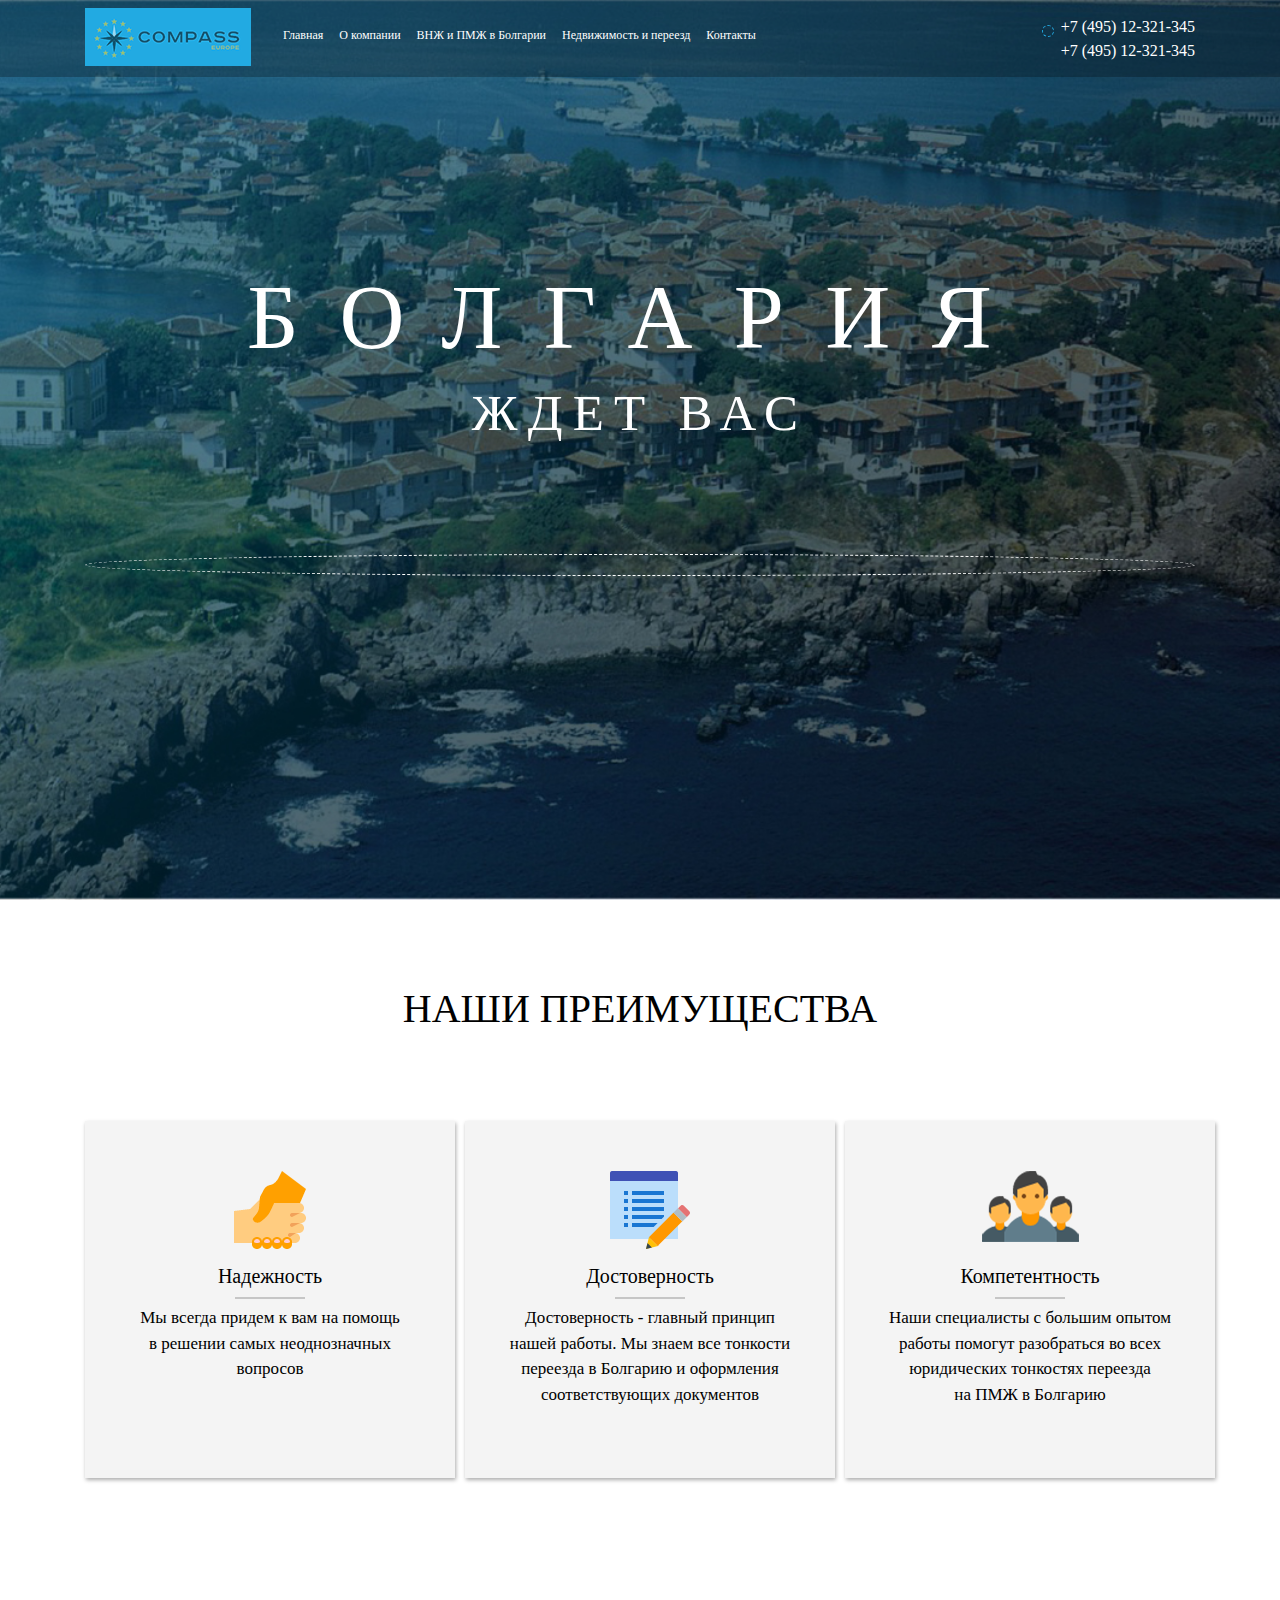
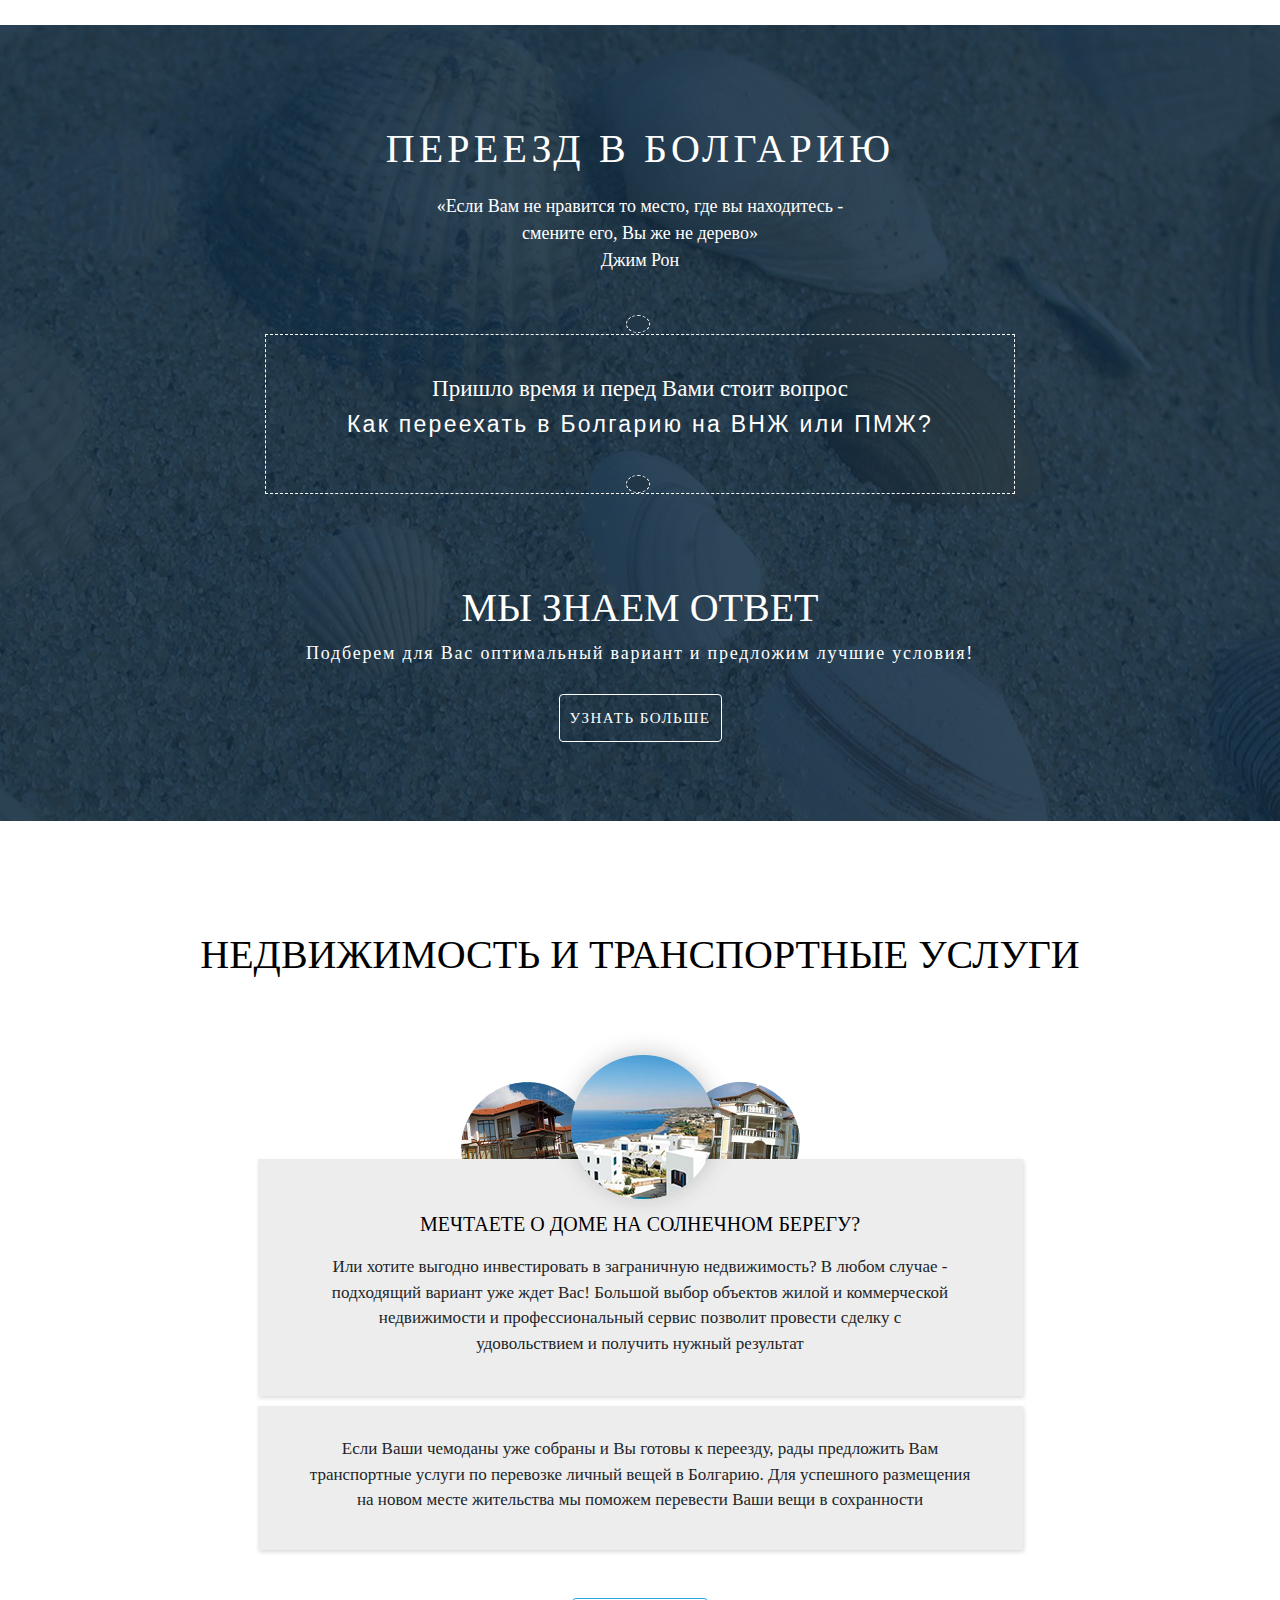
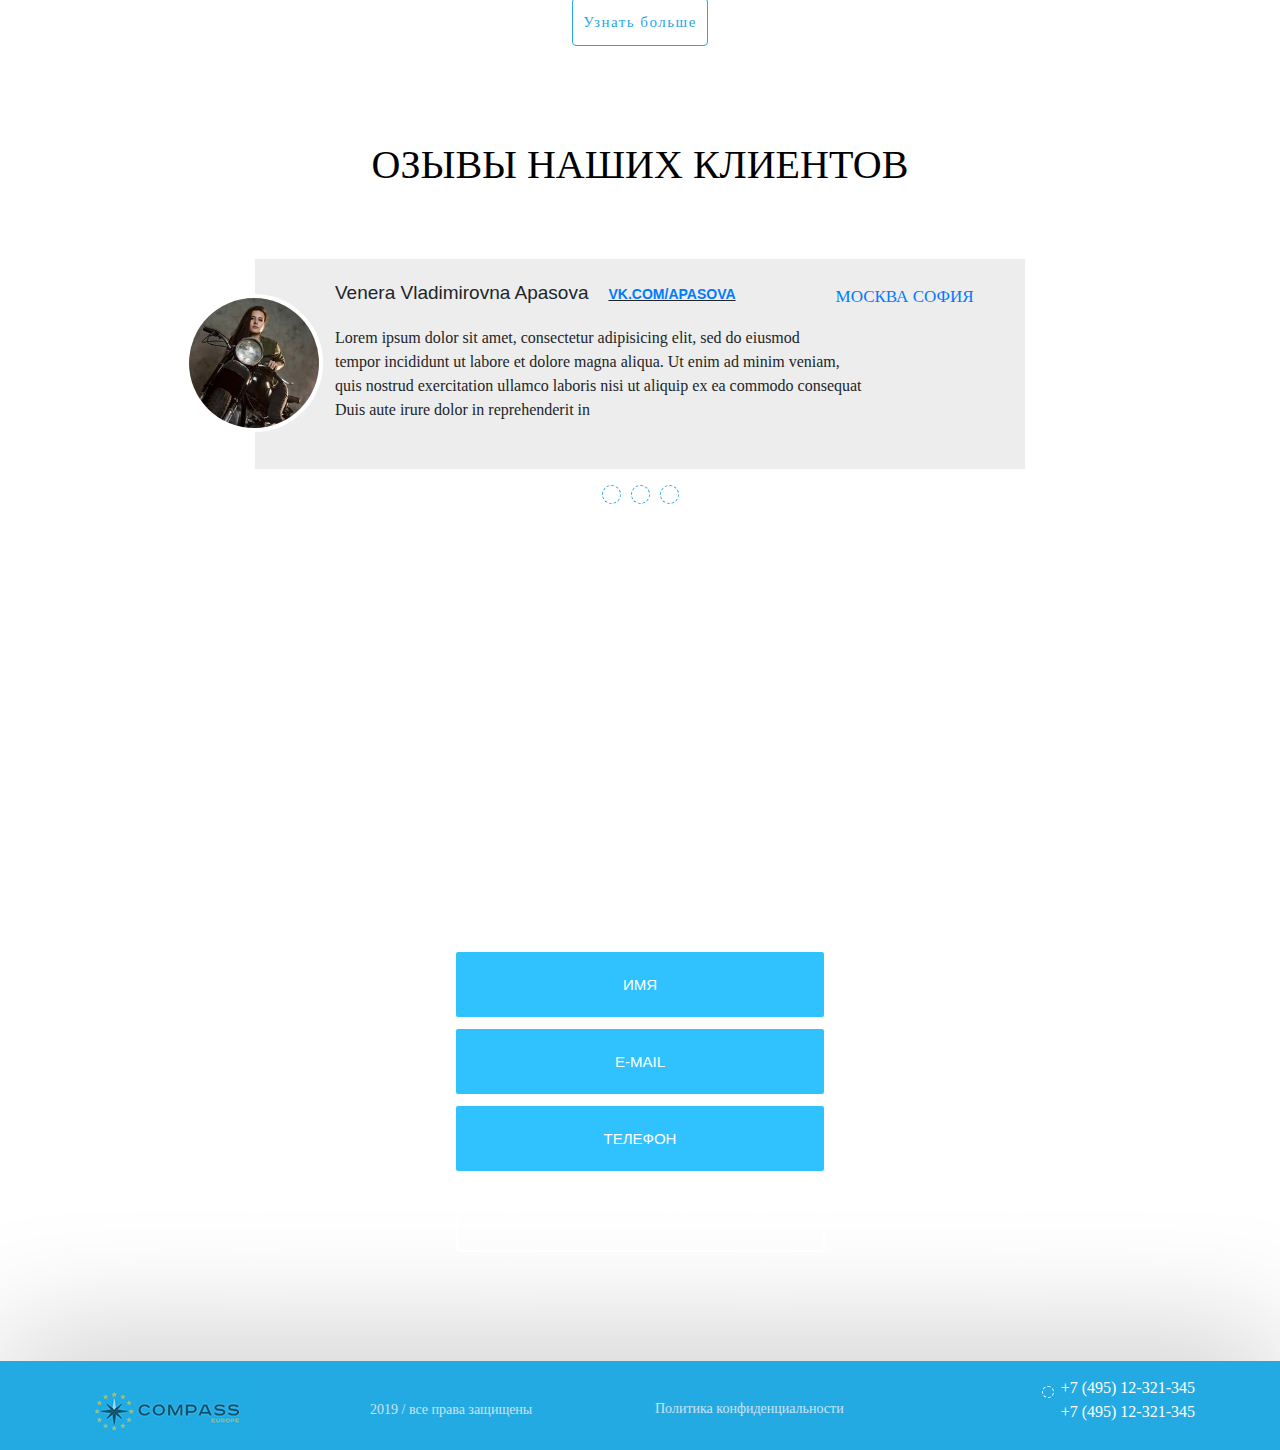
==== bolgary/Index.html @ c0eb623c "Commit bolgary" ====
<!DOCTYPE html>
<html lang="ru">
<head>
	<meta charset="UTF-8">
	<meta name="viewport" content="width=device-width, initial-scale=1">
	<title>Болгария</title>
	<link rel="stylesheet" href="css/style.css">
	<link rel="stylesheet" href="css/media.css">
	<link rel="stylesheet" href="css/fonts.css">
	<link rel="stylesheet" href="https://stackpath.bootstrapcdn.com/bootstrap/4.3.1/css/bootstrap.min.css" integrity="sha384-ggOyR0iXCbMQv3Xipma34MD+dH/1fQ784/j6cY/iJTQUOhcWr7x9JvoRxT2MZw1T" crossorigin="anonymous">
	<link rel="stylesheet" href="https://use.fontawesome.com/releases/v5.7.2/css/all.css" integrity="sha384-fnmOCqbTlWIlj8LyTjo7mOUStjsKC4pOpQbqyi7RrhN7udi9RwhKkMHpvLbHG9Sr" crossorigin="anonymous">
</head>
<body>
	<header>
		<div id="header">
			<div class="container">
				<div class="row">
					<div class="col-lg-2 col-md-3 col-sm-6">
						<div class="logo__control">
							<a href="#" class="logo">
								<img src="img/logo.png" alt="Логотип">
							</a>
						</div>
					</div>
					<div class="col-lg-7 col-md-5 d-sm-none d-lg-block d-md-block">
						<nav class="d-md-none d-lg-block">
							<ul class="menu">
								<li class="menu__item">
									<a href="#">Главная</a>
								</li>
								<li class="menu__item">
									<a href="#">О компании</a>
								</li>
								<li class="menu__item">
									<a href="#"> ВНЖ и ПМЖ в Болгарии</a>
								</li>
								<li class="menu__item">
									<a href="#">Недвижимость и переезд</a>
								</li>
								<li class="menu__item">
									<a href="#">Контакты</a>
								</li>
							</ul>
						</nav>
					</div>
					<div class="col-lg-3 col-md-4 col-sm-6">
						<div class="phone__numbers">
							<div class="numbers">
								+7 (495) 12-321-345<br>
								+7 (495) 12-321-345
							</div>
							<i class="fa fa-phone"></i>
						</div>
					</div>
				</div>
			</div>
		</div>
		<div id="first">
			<div class="container">
				<div class="row">
					<div class="col-lg-12">
						<div class="headline__header">
							<h1 class="headline">
								Болгария<br>
								<span>ждет вас</span>
							</h1>
						</div>
						<div class="angle">
							<i class="fa fa-angle-down"></i>
						</div>
					</div>
				</div>
			</div>
		</div>
	</header>
	<section id="sect2">
		<div class="container">
			<div class="headline__benefits">
				<div class="row">
					<div class="col-lg-12">
						<h1>
							Наши преимущества
						</h1>
					</div>
				</div>
			</div>
			<ul class="blocks__benefits">
				<div class="row">
					<div class="col-lg-4 col-md-6 col-sm-12">
						<li class="block block__reliability">
							<div class="text">
								<div class="h-text">
									Надежность
								</div>
								<p>
									Мы всегда придем к вам на помощь<br> в решении самых неоднозначных<br> вопросов
								</p>
							</div>
						</li>
					</div>
					<div class="col-lg-4 col-md-6 col-sm-12">
						<li class="block block__credibility">
							<div class="text">
								<div class="h-text">
									Достоверность
								</div>
								<p>
									Достоверность - главный принцип<br> нашей работы. Мы знаем все тонкости<br> переезда в Болгарию и оформления<br>соответствующих документов
								</p>
							</div>
						</li>
					</div>
					<div class="col-lg-4 col-md-12 col-sm-12">
						<li class="block block__competence">
							<div class="text">
								<div class="h-text">
									Компетентность
								</div>
								<p>
									Наши специалисты с большим опытом<br> работы помогут разобраться во всех<br>юридических тонкостях переезда<br> на ПМЖ в Болгарию
								</p>
							</div>
						</li>
					</div>
				</div>
			</ul>
		</div>
	</section>
	<section id="sect3">
		<div class="container">
			<div class="row">
				<div class="col-lg-12">
					<div class="headline__moving">
						<h1>
							Переезд в Болгарию
						</h1>
					</div>
					<div class="quote">
						<p>
							«Если Вам не нравится то место, где вы находитесь -<br> смените его, Вы же не дерево»<br>
							<span>Джим Рон</span>
						</p>
					</div>
					<div class="what">
						<i class="fa fa-sort-down fa-sort-down__first d-sm-none d-md-none d-lg-block"></i>
						<h6>
							Пришло время и перед Вами стоит вопрос
						</h6>
						<h5>
							Как переехать в Болгарию на ВНЖ или ПМЖ?
						</h5>
						<i class="fa fa-sort-down fa-sort-down__bottom d-sm-none d-md-none d-lg-block"></i>
					</div>
					<div class="answer">
						<h1>
							Мы знаем ответ
						</h1>
						<p>
							Подберем для Вас оптимальный вариант и предложим лучшие условия!
						</p>
						<div class="button__control">
							<a href="#" class="button">
								Узнать больше
							</a>
						</div>
					</div>
				</div>
			</div>
		</div>
	</section>
	<section id="sect4">
		<div class="container">
			<div class="row">
				<div class="col-lg-12">
					<div class="headline__sect4">
						<h1>
							Недвижимость и транспортные услуги
						</h1>
					</div>
					<div class="blocks__sect4">
						<div class="elements d-lg-block d-md-none d-sm-none">
							<img class="element__front" src="img/front-element.png" alt="">
							<img src="img/left-element.png" alt="" class="left-element">
							<img src="img/right-element.png" alt="" class="right-element">
						</div>
						<div class="block__first">
							<div class="headline__block-one">
								Мечтаете о доме на Солнечном берегу?
							</div>
							<p>
								Или хотите выгодно инвестировать в  заграничную недвижимость? В любом случае -<br> подходящий вариант уже ждет Вас! Большой выбор объектов жилой и коммерческой<br> 
								недвижимости и профессиональный сервис позволит провести сделку с<br> 
								удовольствием и получить нужный результат
							</p>
						</div>
						<div class="block__bottom">
							<p>
								Если Ваши чемоданы уже собраны и Вы готовы к переезду, рады предложить Вам<br> транспортные услуги по перевозке личный вещей в Болгарию. Для успешного размещения<br> на новом месте жительства мы поможем перевести Ваши вещи в сохранности
							</p>
						</div>
					</div>
					<div class="button__control_bottom">
						<a href="#" class="button__bottom">Узнать больше</a>
					</div>
				</div>
			</div>
		</div>
	</section>
	<section id="sect5">
		<div class="container">
			<div class="row">
				<div class="col-lg-12">
					<h1 class="headline__sect5">
						Озывы наших клиентов
					</h1>
					<div class="blocks__rewievs">
						<div class="rewiev">
							<a title="На страницу клиента" target="_blank" href="https://vk.com/apasova">
								<img src="img/avatar.jpg" alt="" class="avatar">
							</a>
							<ul class="first__row clearfix">
								<li class="name">
									Venera Vladimirovna Apasova
								</li>
								<li class="hrew">
									<a title="Venera Vladimirovna Apasova" target="_blank" href="https://vk.com/apasova">
										vk.com/apasova
									</a>
								</li>
								<li class="next__block d-sm-none d-md-none d-lg-block">
									<a title="Следующий отзыв" href="#">
										Москва
										<i class="fa fa-long-arrow-alt-right"></i>
										София
									</a>
								</li>
							</ul>
							<p class="text__rewiev">
								Lorem ipsum dolor sit amet, consectetur adipisicing elit, sed do eiusmod<br> tempor incididunt ut labore et dolore magna aliqua. Ut enim ad minim veniam,<br> quis nostrud exercitation ullamco laboris nisi ut aliquip ex ea commodo consequat<br> Duis aute irure dolor in reprehenderit in
							</p>
						</div>
						<div class="angles">
							<i class="fa fa-angle-left"></i>
							<i class="fa fa-angle-right"></i>
						</div>
						<div class="list__control d-sm-none d-md-none d-lg-block">
							<ul class="lists__rewievs">
								<li class="list__rewievs"></li>
								<li class="list__rewievs"></li>
								<li class="list__rewievs"></li>
							</ul>
						</div>
					</div>
				</div>
			</div>
		</div>
	</section>
	<section id="sect6">
		<div class="container">
			<div class="row">
				<div class="col-lg-12">
					<h1 class="headlie__sect6">
						Есть вопросы<br>
						по переезду в болгарию?
					</h1>
					<h5 class="headline-down__sect6">
						Мы проконсультируем вас<br> <b>бесплатно!</b>
					</h5>
					<div class="form__control">
						<form action="">
							<input class="form" placeholder="ИМЯ" type="text"><br>
							<input class="form" placeholder="E-MAIL" type="email"><br>
							<input class="form" placeholder="ТЕЛЕФОН" type="tel"><br>
							<button class="button" type="sibmit">
								Заказать консультацию
							</button>
						</form>
					</div>
				</div>
			</div>
		</div>
	</section>
	<footer>
		<div class="container">
			<div class="row">
				<div class="col-lg-3 col-md-4 col-sm-4">
					<div class="logo-down__control">
						<a href="#" class="logo-down">
							<img src="img/logo.png" alt="">
						</a>
					</div>
				</div>
				<div class="col-lg-3 col-md-4 col-sm-4">
					<div class="horse">
						2019 / все права защищены
					</div>
				</div>
				<div class="col-lg-3 col-md-4 col-sm-4">
					<div class="conf">
						<a href="#">
							Политика конфиденциальности
						</a>
					</div>
				</div>
				<div class="col-lg-3 d-sm-none d-md-none d-lg-block">
					<div class="phone__numbers">
						<div class="numbers">
							+7 (495) 12-321-345<br>
							+7 (495) 12-321-345
						</div>
							<i class="fa fa-phone fa-phone__down"></i>
						</div>
				</div>
			</div>
		</div>
	</footer>
</body>
</html>
---- bolgary/css/style.css ----
h1 {
	text-transform: uppercase;
	text-align: center;
	font-family: "m900";
	font-size: 42px;
}

ul {
	display: block;
	margin: 0;
	padding: 0;
}

li {
	display: block;
	list-style: none;
	margin: 0;
	padding: 0;
}

a {
	text-decoration: none;
}

header {
	background: url(../img/header-bg.jpg) no-repeat center top / cover;
	height: 100vh;
}


#header {
	height: 77px;
	background: rgba(0,0,0,0.25);
}

.logo__control {
	margin-top: 8px;
}

.logo {
	padding: 32px 0px;
	transition: 0.1s;
}

.logo img {
	background: #23aae2;
}

.logo:hover {
	background-color: #23aae2;
}

.menu__item {
	float: left;
	color: #ffffff;
	font-family: "m900";
	font-size: 12px;
	margin-top: 10px;
}

.menu__item a {
	padding: 10px 8px;
	color: #fff;
	transition: 0.2s;
	border-radius: 3px;
}

.menu__item a:hover {
	color: #fff;
	text-decoration: none;
	background: rgba(255,255,255,0.14);
}

.phone__numbers {
	margin-top: 15px;
}

.numbers {
	float: right;
	color: #ffffff;
	font-family: "m900";
	font-size: 16px;
}

.fa-phone {
	margin-top: 10px;
	margin-right: 7px;
	padding: 5px;
	border: 1px solid #23aae2;
	border-style: dashed;
	border-radius: 50%;
	float: right;
	color: #23aae2;
}

/*-----ПЕРВАЯ СЕКЦИЯ-----*/

.headline__header {
	margin-top: 200px;
}

.headline {
	color: #ffffff;
	font-size: 90px;
	line-height: 82px;
	letter-spacing: 41.4px;
}

.headline span {
	font-size: 51px;
	letter-spacing: 10.2px;
}

.angle {
	text-align: center;
}

.fa-angle-down {
	cursor: pointer;
	margin-top: 100px;
	display: block;
	color: #fff;
	font-size: 32px;
	border: 1px solid #fff;
	border-style: dashed;
	border-radius: 50%;
	padding: 10px 15px;
	transition: 0.2s;
}

.fa-angle-down:hover {
	background: #213646;
}

.headline__benefits {
	color: #000000;
	font-size: 42px;
	margin-top: 85px;
}

#sect2 {
	height: 640px;
}

.blocks__benefits {

}

.block {
	cursor: default;
	margin-top: 80px;
	text-align: center;
	width: 370px;
	height: 357px;
	box-shadow: 1px 2px 4px rgba(0,0,0,0.33);
}

.text {
	padding-top: 40px;
}

.h-text {
	padding-top: 100px;
	color: #000;
	font-family: "m900";
	font-size: 20px;
}

.h-text:after {
	margin: 6px auto;
	content:'';
	display: block;
	clear: both;
	width: 70px;
	height: 2px;
	background: rgba(0,0,0,0.19);
}

.text p {
	color: #000000;
	font-family: "m100";
	font-size: 17px;
}

.block__reliability {
	background: #f4f4f4 url(../img/benefits1.png) no-repeat top 50px center;
}

.block__credibility {
	background: #f4f4f4 url(../img/benefits2.png) no-repeat top 50px center;
}

.block__competence {
	background: #f4f4f4 url(../img/benefits3.png) no-repeat top 50px center;
}

#sect3 {
	background: url(../img/moving-bg.jpg) no-repeat center top / cover;
	height: 796px;
}

.headline__moving {
	margin-top: 100px;
	color: #fff;
	letter-spacing: 4.2px;
}

.quote {
	text-align: center;
	color: #fff;
	font-family: m100i;
	margin-top: 20px;
	font-size: 18px;
}

.quote span {
	font-family: m900;
}

.what {
	margin: 60px auto;
	text-align: center;
	color: #fff;
	border: 1px solid #fff;
	border-style: dashed;
	width: 750px;
	height: 160px;
	position: relative;
}

.what h6 {
	font-size: 23px;
	font-family: "m100";
	margin-top: 40px;
}

.what h5 {
	font-size: 23px;
	letter-spacing: 2.3px;
}

.fa-sort-down {
	background: #213646;
	padding: 6px 11px 10px;
	border: 1px solid #fff;
	border-style: dashed;
	border-radius: 50%;
}

.fa-sort-down__first {
	position: absolute;
	color: #fff;
	top: -20px;
	left: 360px;
}

.fa-sort-down__bottom{
	position: absolute;
	color: #fff;
	top: 140px;
	left: 360px;
}

.answer {
	padding-top: 30px;
	color: #fff;
	font-size: 37px;
}

.answer p {
	text-align: center;
	font-size: 18px;
	font-family: "m100";
	letter-spacing: 1.8px;
}

.button__control {
	text-align: center;
}

.button__control .button {
	padding: 15px 10px;
	border: 1px solid #fff;
	border-radius: 4px;
	color: #ffffff;
	font-family: "M900";
	font-size: 15px;
	letter-spacing: 1.5px;
	text-transform: uppercase;
	transition: 0.3s;
}

.button__control .button:hover {
	background: rgba(255,255,255,0.1);
	text-decoration: none;
}

#sect4 {
	background: url(../img/bg-sect4.png) no-repeat center top / cover fixed;
	height: 850px;
}

.headline__sect4 {
	margin-top: 110px;
	margin-bottom: 180px;
	color: #000;
	
}

.elements {
	text-align: center;
}

.element__front {
	position: absolute;
	top: 210px;
	left: 480px;
	z-index: 100;
	cursor: pointer;
	transition: 0.3s;
}

.element__front:hover {
	top: 200px;
}

.left-element {
	position: absolute;
	top: 260px;
	left: 390px;
	cursor: pointer;
	transition: 0.3s;
}

.left-element:hover {
	top: 240px;
}

.right-element {
	position: absolute;
	top: 260px;
	right: 410px;
	cursor: pointer;
	transition: 0.3s;
}

.right-element:hover {
	top: 240px;
}

.block__first {
	position: relative;
	margin: 0 auto;
	margin-bottom: 10px;
	width: 765px;
	height: 237px;
	box-shadow: 1px 2px 4px rgba(149, 147, 147, 0.33);
	background-color: #ededed;
	text-align: center;
	z-index: 10;
}

.headline__block-one {
	padding-top: 50px;
	text-transform: uppercase;
	color: #000000;
	font-family: "m900";
	font-size: 20px;
}

.block__first p {
	padding-top: 15px;
	font-family: "m100";
	font-size: 17px;
}

.block__bottom {
	margin: 0 auto;
	width: 765px;
	height: 144px;
	box-shadow: 1px 2px 4px rgba(149, 147, 147, 0.33);
	background-color: #ededed;
}

.block__bottom p {
	padding-top: 30px;
	font-family: "m100";
	font-size: 17px;
	text-align: center;
}

.button__control_bottom {
	margin-top: 60px;
	text-align: center;
}

.button__bottom {
	padding: 15px 10px;
	border: 1px solid #23aae2;
	border-radius: 4px;
	color: #23aae2;
	font-family: "m900";
	font-size: 15px;
	letter-spacing: 1.5px;
	transition: 0.3s;
}

.button__bottom:hover {
	color: #fff;
	background: #23aae2;
	text-decoration: none;
}

#sect5 {
	height: 560px;
}

.headline__sect5 {
	margin-top: 70px;
	color: #000;
}

.blocks__rewievs {
	margin-top: 70px;
}

.rewiev {
	margin: 0 auto;
	width: 770px;
	height: 210px;
	background-color: #ededed;
	position: relative;
}

.avatar {
	margin-top: 35px;
	width: 138px;
	height: 138px;
	border-radius: 50%;
	position: absolute;
	left: -70px;
	transition: 0.4s;
	border: 4px solid #fff;
}

.first__row {
	padding-top: 20px;
	padding-left: 80px;
}

.name {
	float: left;
	font-size: 19px;
	font-weight: 400;

}

.hrew {
	float: left;
	text-transform: uppercase;
	text-decoration: underline;
	font-size: 14px;
	font-weight: 700;
	padding-top: 5px;
	padding-left: 20px;
}

.next__block {
	margin-top: 5px;
	padding-left: 100px;
	float: left;
	color: #23aae2;
	font-family: "m300";
	font-size: 17px;
}

.next__block a, .next__block a:hover {
	text-transform: uppercase;
	text-decoration: none;
}

.text__rewiev {
	padding-left: 80px;
	font-family: m100i;
}

.angles {
	font-size: 30px;
	color: #23aae2;
}

.fa-angle-left {
	position: absolute;
	top: 280px;
	left: 0px;
	cursor: pointer;
}

.fa-angle-right {
	position: absolute;
	top: 280px;
	right: 65px;
	cursor: pointer;
}

.list__control {
	margin-left: auto;
    margin-right: auto;
    width: 6em;
}

.lists__rewievs {
	
}

.list__rewievs {
	float: left;
	margin-left: 10px;
	width: 19px;
	height: 19px;
	border: 1px dashed #23aae2;
	border-radius: 50%;
	cursor: pointer;
	transition: 0.2s;
}

.list__rewievs:hover {
	background: #23aae2;
}

#sect6 {
	background: url(../img/bg-sect6.jpg) no-repeat center top / cover fixed;
	height: 730px;
}

.headlie__sect6 {
	color: #fff;
	margin-top: 85px;
}

.headline-down__sect6 {
	text-transform: uppercase;
	text-align: center;
	color: #fff;
	font-family: "m100";
	font-size: 21px;
	letter-spacing: 2.1px;
	line-height: 1.7em;
	margin-bottom: 60px;
}

.headline-down__sect6 b {
	border: 1px dashed #fff;
	padding: 5px;
}

.form__control {
	text-align: center;
}

.form {
	margin-bottom: 10px;
	width: 370px;
	height: 67px;
	font-size: 18px;
	border-radius: 3px;
	border: 1px solid #ffffff;
	background-color: #30c2ff;
	color: #fff;
	text-align: center;
	outline: none;
	transition: 0.2s;
}

.form:hover {
	width: 380px;
	height: 67px;
}

.form:focus {
	width: 380px;
	height: 67px;
	box-shadow: 0px 0px 20px rgba(0,0,0,0.3);
}

::placeholder {
	color: #fff;
	font-size: 15px;
}

.button {
	width: 369px;
	height: 70px;
	border-radius: 4px;
	border: 2px solid #ffffff;
	background: none;
	color: #fff;
	transition: 0.2s;
}

.button:hover {
	width: 380px;
	background: rgba(255,255,255,0.3);
}

footer {
	width: 100%;
	height: 89px;
	box-shadow: 3px -13px 131px rgba(0, 0, 0, 0.26);
	background-color: #23aae2;
}

.logo-down__control {
	padding-top: 20px;
}

.horse {
	padding-top: 38px;
	opacity: 0.76;
	color: #faf7f7;
	font-family: "m100";
	font-size: 14px;
}

.conf {
	padding-top: 35px;
}

.conf a {
	opacity: 0.76;
	color: #faf7f7;
	font-family: "m100";
	font-size: 14px;
}

.conf a:hover {
	color: #faf7f7;
	text-decoration: none;
	opacity: none;
}

.fa-phone__down {
	color: #fff;
	border: 1px dashed #fff;
}
---- bolgary/css/media.css ----
@media screen and (max-width: 1200px) {
	.menu {
		margin-left: 10px;
	}

	.menu__item {
		font-size: 11px;
	}

	.block {
		width: 310px;
		height: 320px;
	}
	.element__front {
		left: 390px;
	}

	.left-element {
		left: 300px;
	}

	.right-element {
		right: 310px;
	}

	.phone__numbers {
		margin-top: 20px;
	}
}

@media screen and (max-width: 992px) {
	#sect2 {
		height: 900px;
	}

	.block__competence {
		margin: 50px auto;
	}

	.headline__header {
		margin-top: 100px;
	}

	.headline {
		font-size: 90px;
		letter-spacing: 7px;
	}

	.what {
		width: 100%;
	}

	.block__first {
		width: 100%;
	}

	.block__bottom {
		width: 100%;
	}

	.element__front {
		left: 50px;
	}

	.left-element {
		left: 0px;
	}

	.right-element {
		right: 0px;
	}

	.button__control .button {
		font-size: 20px;
		padding: 20px 60px;
	}

	.headline__sect4 {
		margin-bottom: 50px;
	}

	.button__bottom {
		padding: 20px 60px;
	}

	.headline__sect5 {
		margin-top: 40px;
	}

	.blocks__rewievs {
		margin-top: 100px;
	}

	.rewiev {
		width: 600px;
		height: 300px;
	}

	.avatar {
		position: absolute;
		top: -100px;
		left: 230px;
		border: 5px solid #fff;
	}

	.text__rewiev {
		margin-top: 30px;
	}

	.name {
		margin-top: 60px;
	}

	.hrew {
		margin-top: 60px;
		margin-left: 80px;
	}

	.fa-angle-left {
		top: 350px;
	}

	.fa-angle-right {
		top: 350px;
		right: 10px;
	}
}

@media screen and (max-width: 768px) {
	#sect2 {
		height: 1550px;
	}

	.block {
		width: 100%;
	}

		.block__reliability {
		background: #f4f4f4 url(../img/benefits1.png) no-repeat top 20px center;
	}

		.block__credibility {
		background: #f4f4f4 url(../img/benefits2.png) no-repeat top 20px center;
	}

		.block__competence {
		background: #f4f4f4 url(../img/benefits3.png) no-repeat top 20px center;
	}

	.block {
		height: 400px;
	}

	.h-text {
		font-size: 35px;
		padding-top: 50px;
	}

	.text p {
		font-size: 27px;
	}

	.quote {
		font-size: 40px;
	}

	.what {
		height: 200px;
	}

	.what h6, .what h5 {
		margin: 20px auto;
		font-size: 30px;
		width: 90%;
	}

	#sect3 {
		height: 1200px;
	}

	.answer p {
		font-size: 30px;
	}

	#sect4 {
		height: 1500px;
	}

	.block__first {
		height: 600px;
	}

	.headline__block-one {
		font-size: 30px;
	}

	.block__first p {
		margin-top: 20px;
		font-size: 25px;
	}

	.block__bottom {
		height: 400px;
	}

	.block__bottom p {
		margin: 20px auto;
		width: 90%;
		font-size: 25px;
	}

	.button__bottom {
		font-size: 25px;
	}

	#sect5 {
		height: 1000px;
	}

	.rewiev {
		width: 450px;
		height: 680px;
	}

	.avatar {
		width: 200px;
		height: 200px;
		left: 140px;
	}

	.first__row {
		padding-left: 50px;
	}

	.name {
		padding-top: 70px;
		font-size: 27px;
	}

	.hrew {
		font-size: 20px;
		padding-left: 20px;
		margin-top: 10px;
	}

	.text__rewiev {
		width: 95%;
		font-size: 24px;
		padding-left: 50px;
	}

	.fa-angle-left, .fa-angle-right {
		top: 600px;
	}

	.fa-angle-left {
		left: 20px;
	}

	.fa-angle-right {
		right: 20px;
	}
}
---- bolgary/css/fonts.css ----
@font-face {
font-family: 'm300';
    
    src:    url('https://nomail.com.ua/files/eot/bcd826b1e90968390490c28037857940.eot?#iefix') format('embedded-opentype'),
            url('https://nomail.com.ua/files/woff/bcd826b1e90968390490c28037857940.woff') format('woff'),
            url('https://nomail.com.ua/files/woff2/bcd826b1e90968390490c28037857940.woff2') format('woff2');
}

@font-face { font-family: 'MuseoSansCyrl-300';  src: local('MuseoSansCyrl-300'), url('https://nomail.com.ua/files/woff/bcd826b1e90968390490c28037857940.woff') format('woff'); }

@font-face {
font-family: 'm100';
    
    src:    url('https://nomail.com.ua/files/eot/1913b09835e902f7123ad3ac38b4cd93.eot?#iefix') format('embedded-opentype'),
            url('https://nomail.com.ua/files/woff/1913b09835e902f7123ad3ac38b4cd93.woff') format('woff'),
            url('https://nomail.com.ua/files/woff2/1913b09835e902f7123ad3ac38b4cd93.woff2') format('woff2');
}

@font-face { font-family: 'MuseoSansCyrl-100';  src: local('MuseoSansCyrl-100'), url('https://nomail.com.ua/files/woff/1913b09835e902f7123ad3ac38b4cd93.woff') format('woff'); }

@font-face {
font-family: 'm900';
    
    src:    url('https://nomail.com.ua/files/eot/73e5c73d4e80e6c080cd1bc5894cf3e8.eot?#iefix') format('embedded-opentype'),
            url('https://nomail.com.ua/files/woff/73e5c73d4e80e6c080cd1bc5894cf3e8.woff') format('woff'),
            url('https://nomail.com.ua/files/woff2/73e5c73d4e80e6c080cd1bc5894cf3e8.woff2') format('woff2');
}

@font-face { font-family: 'MuseoSansCyrl-900';  src: local('MuseoSansCyrl-900'), url('https://nomail.com.ua/files/woff/73e5c73d4e80e6c080cd1bc5894cf3e8.woff') format('woff'); }

@font-face {
font-family: 'm100i';
    
    src:    url('https://nomail.com.ua/files/eot/e18c9957f7875aef8a74fe577ee3ac38.eot?#iefix') format('embedded-opentype'),
            url('https://nomail.com.ua/files/woff/e18c9957f7875aef8a74fe577ee3ac38.woff') format('woff'),
            url('https://nomail.com.ua/files/woff2/e18c9957f7875aef8a74fe577ee3ac38.woff2') format('woff2');
}

@font-face { font-family: 'MuseoSansCyrl-100Italic';  src: local('MuseoSansCyrl-100Italic'), url('https://nomail.com.ua/files/woff/e18c9957f7875aef8a74fe577ee3ac38.woff') format('woff'); }
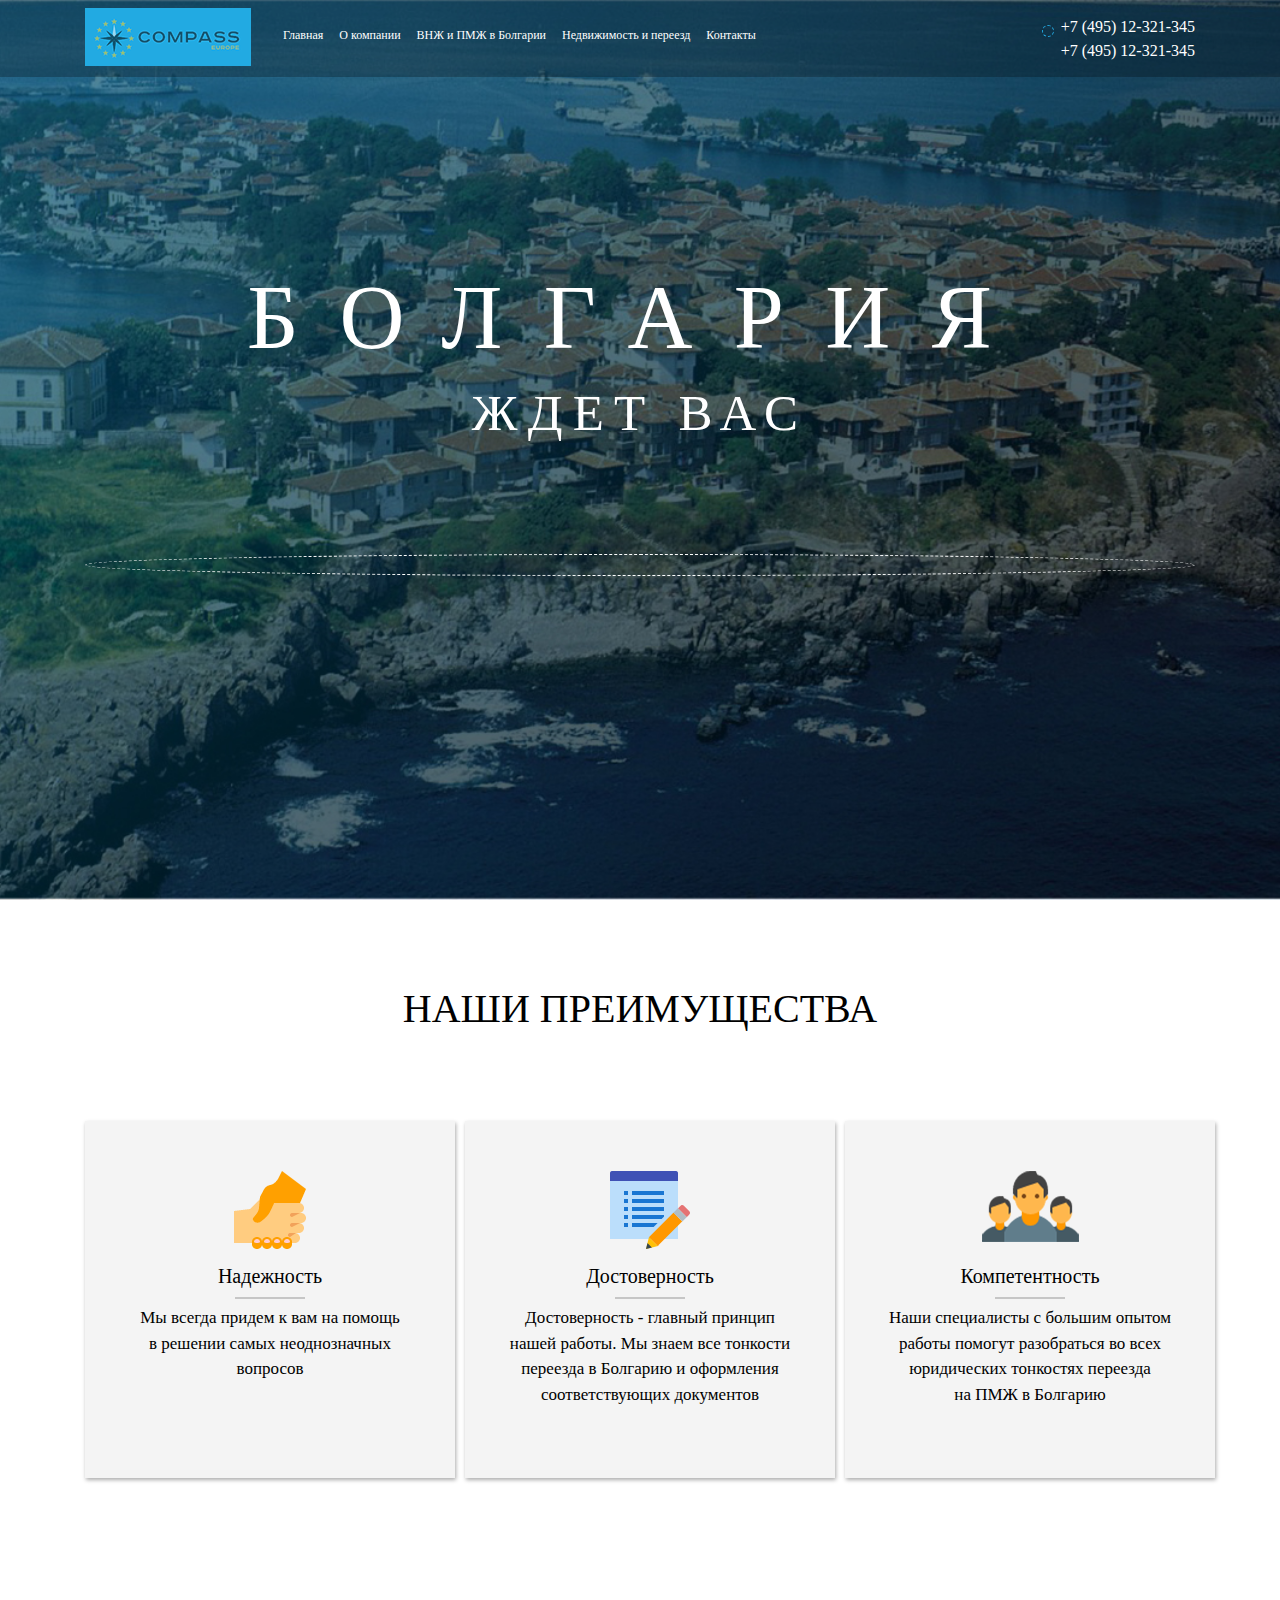
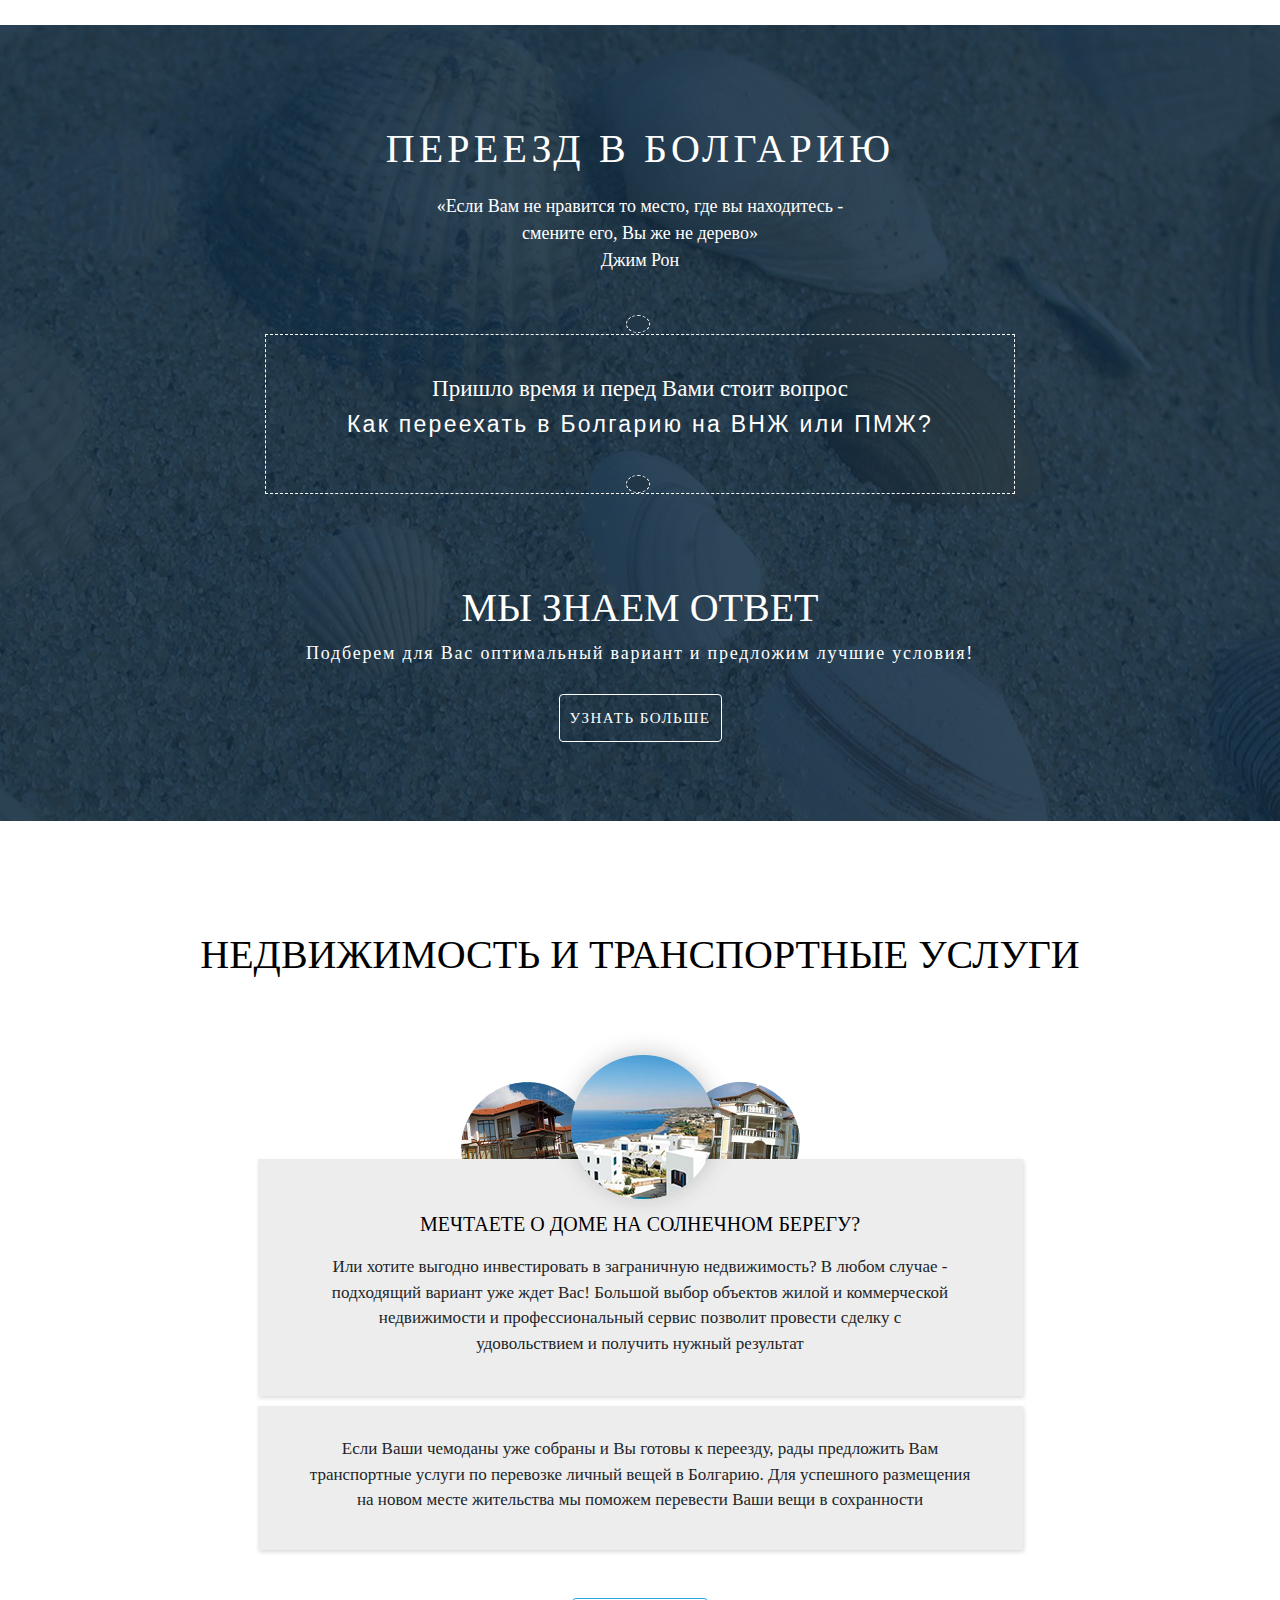
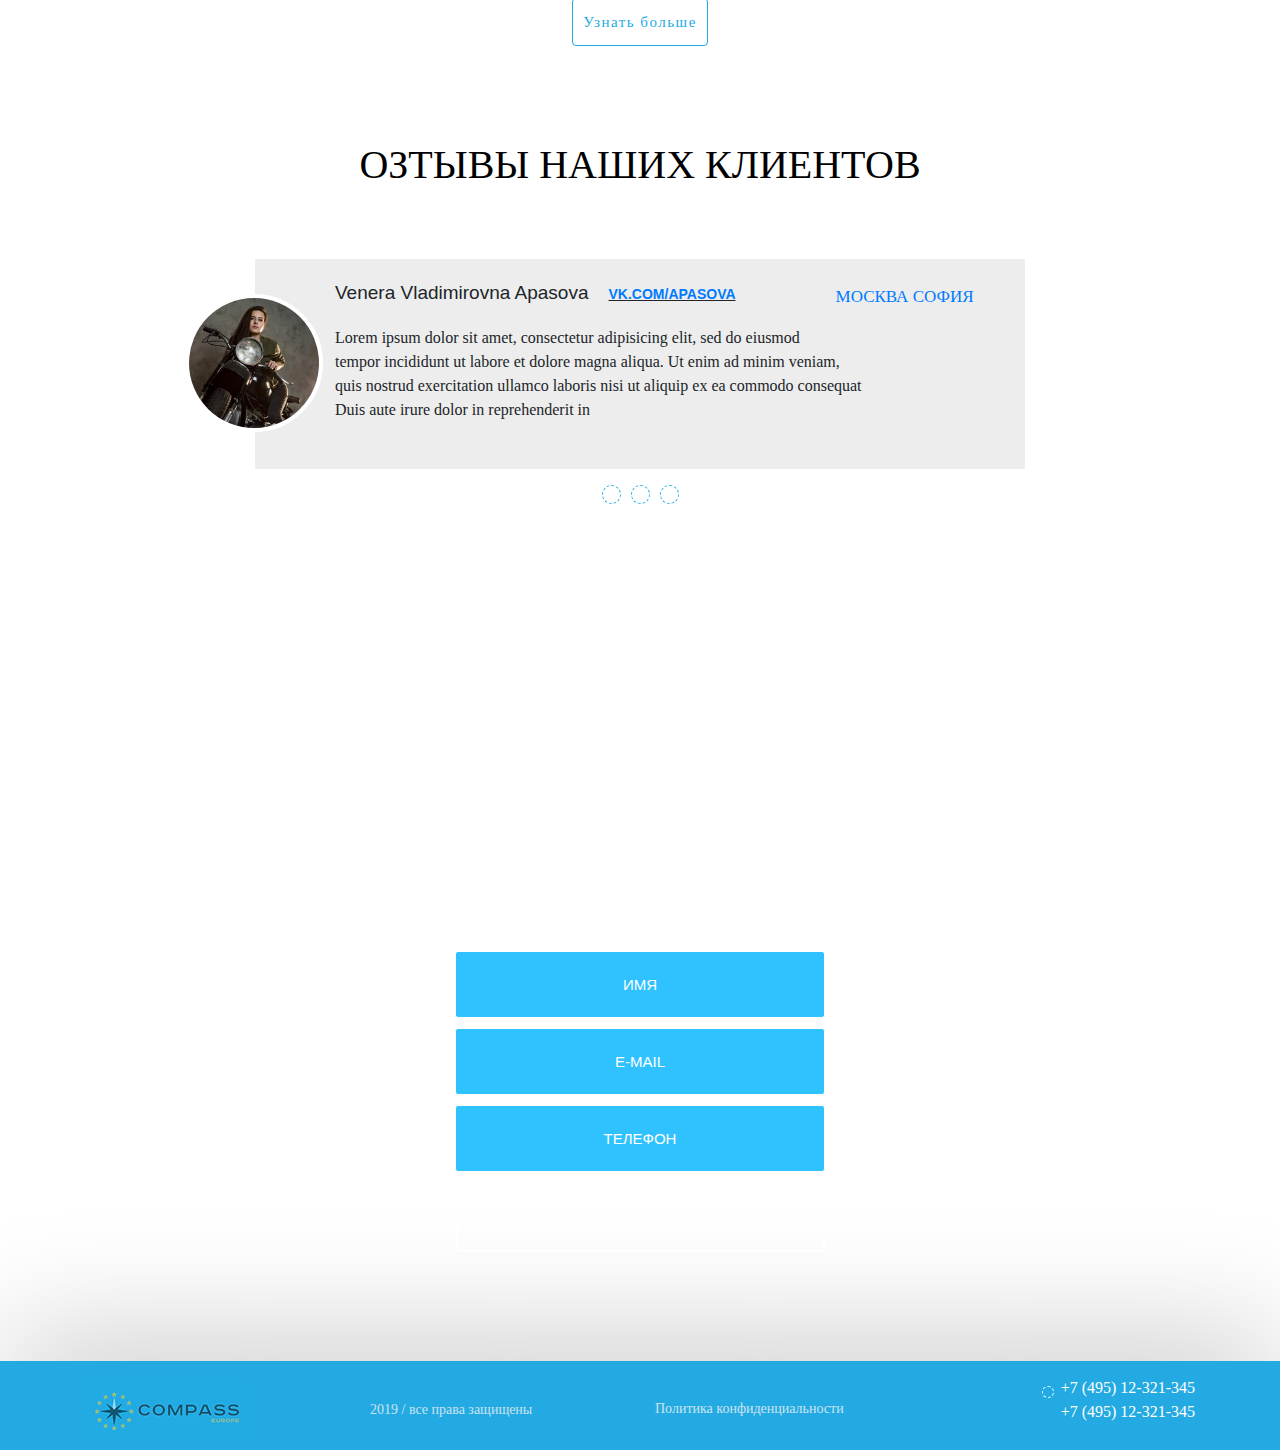
==== commit a19a0da9: "Update Index.html" ====
--- a/bolgary/Index.html
+++ b/bolgary/Index.html
@@ -2,7 +2,6 @@
 <html lang="ru">
 <head>
 	<meta charset="UTF-8">
-	<meta name="viewport" content="width=device-width, initial-scale=1">
 	<title>Болгария</title>
 	<link rel="stylesheet" href="css/style.css">
 	<link rel="stylesheet" href="css/media.css">
@@ -211,7 +210,7 @@
 			<div class="row">
 				<div class="col-lg-12">
 					<h1 class="headline__sect5">
-						Озывы наших клиентов
+						Озтывы наших клиентов
 					</h1>
 					<div class="blocks__rewievs">
 						<div class="rewiev">
@@ -315,4 +314,4 @@
 		</div>
 	</footer>
 </body>
-</html>+</html>
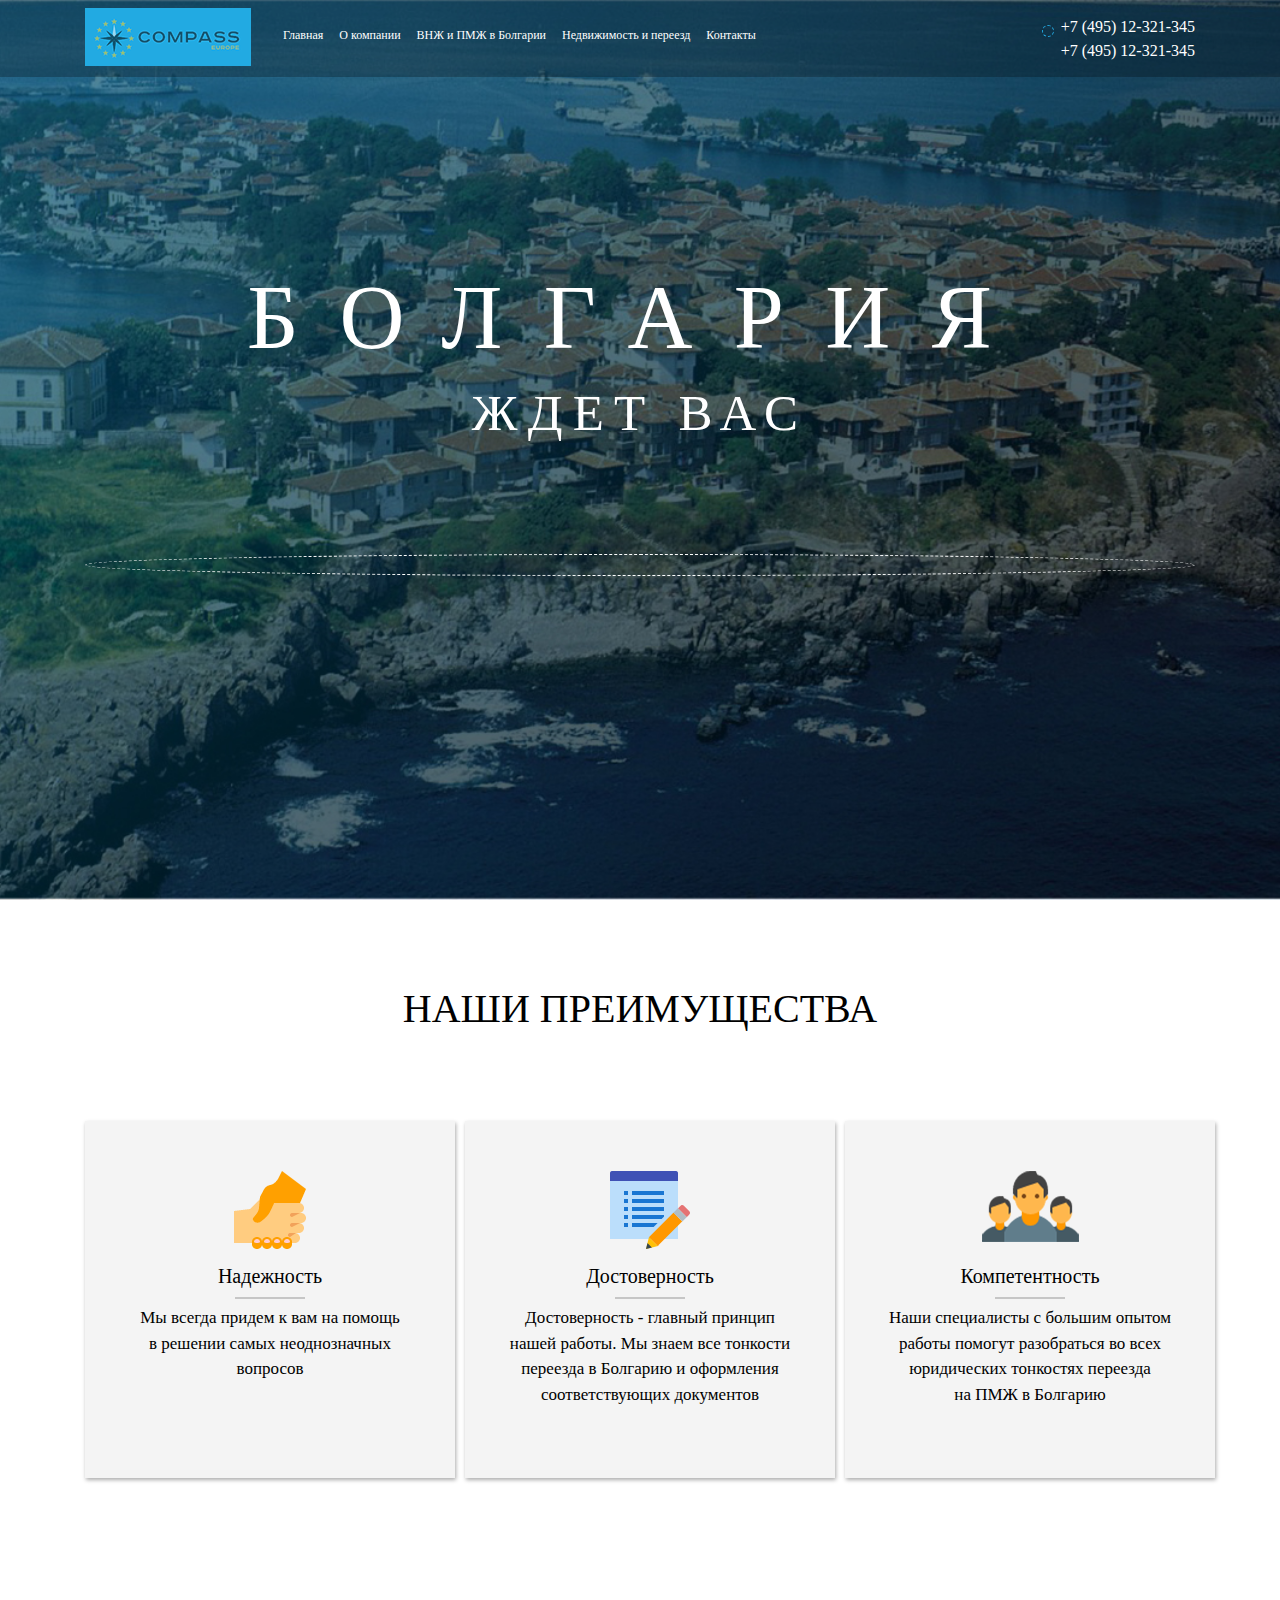
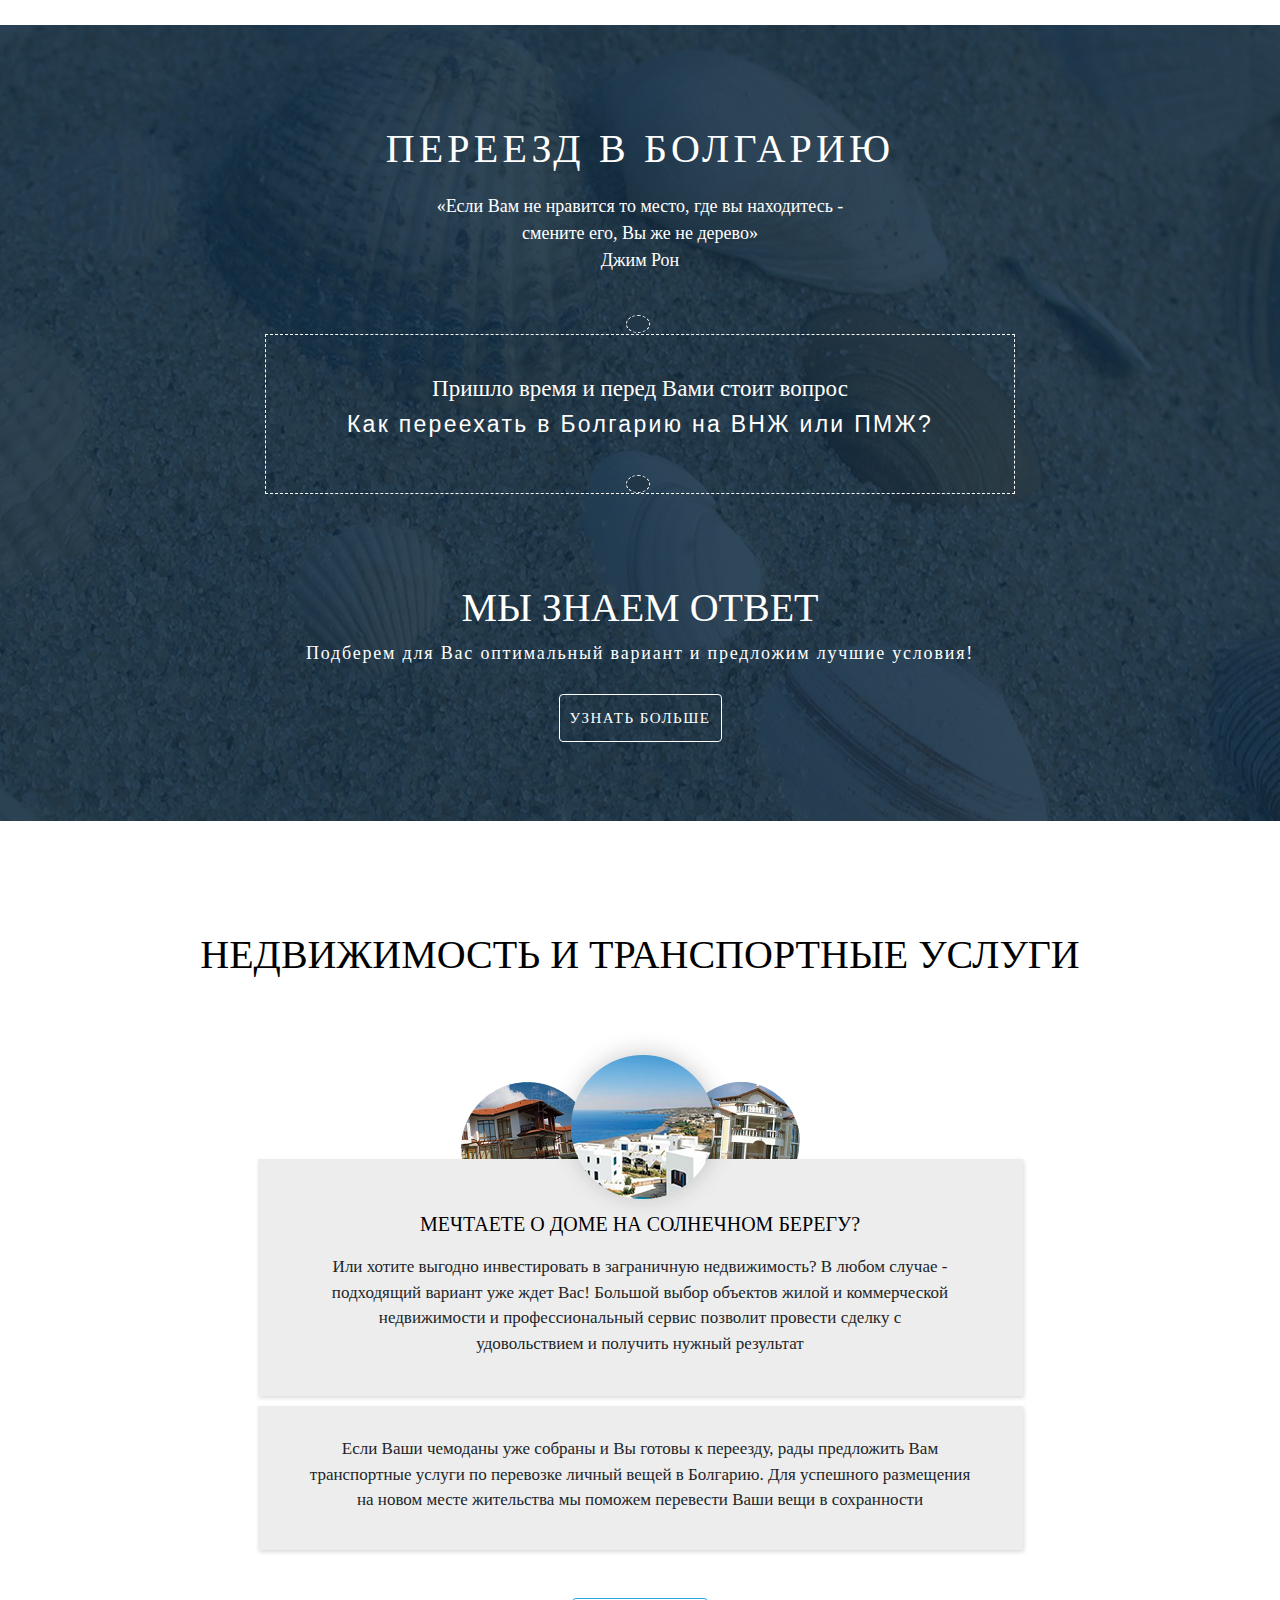
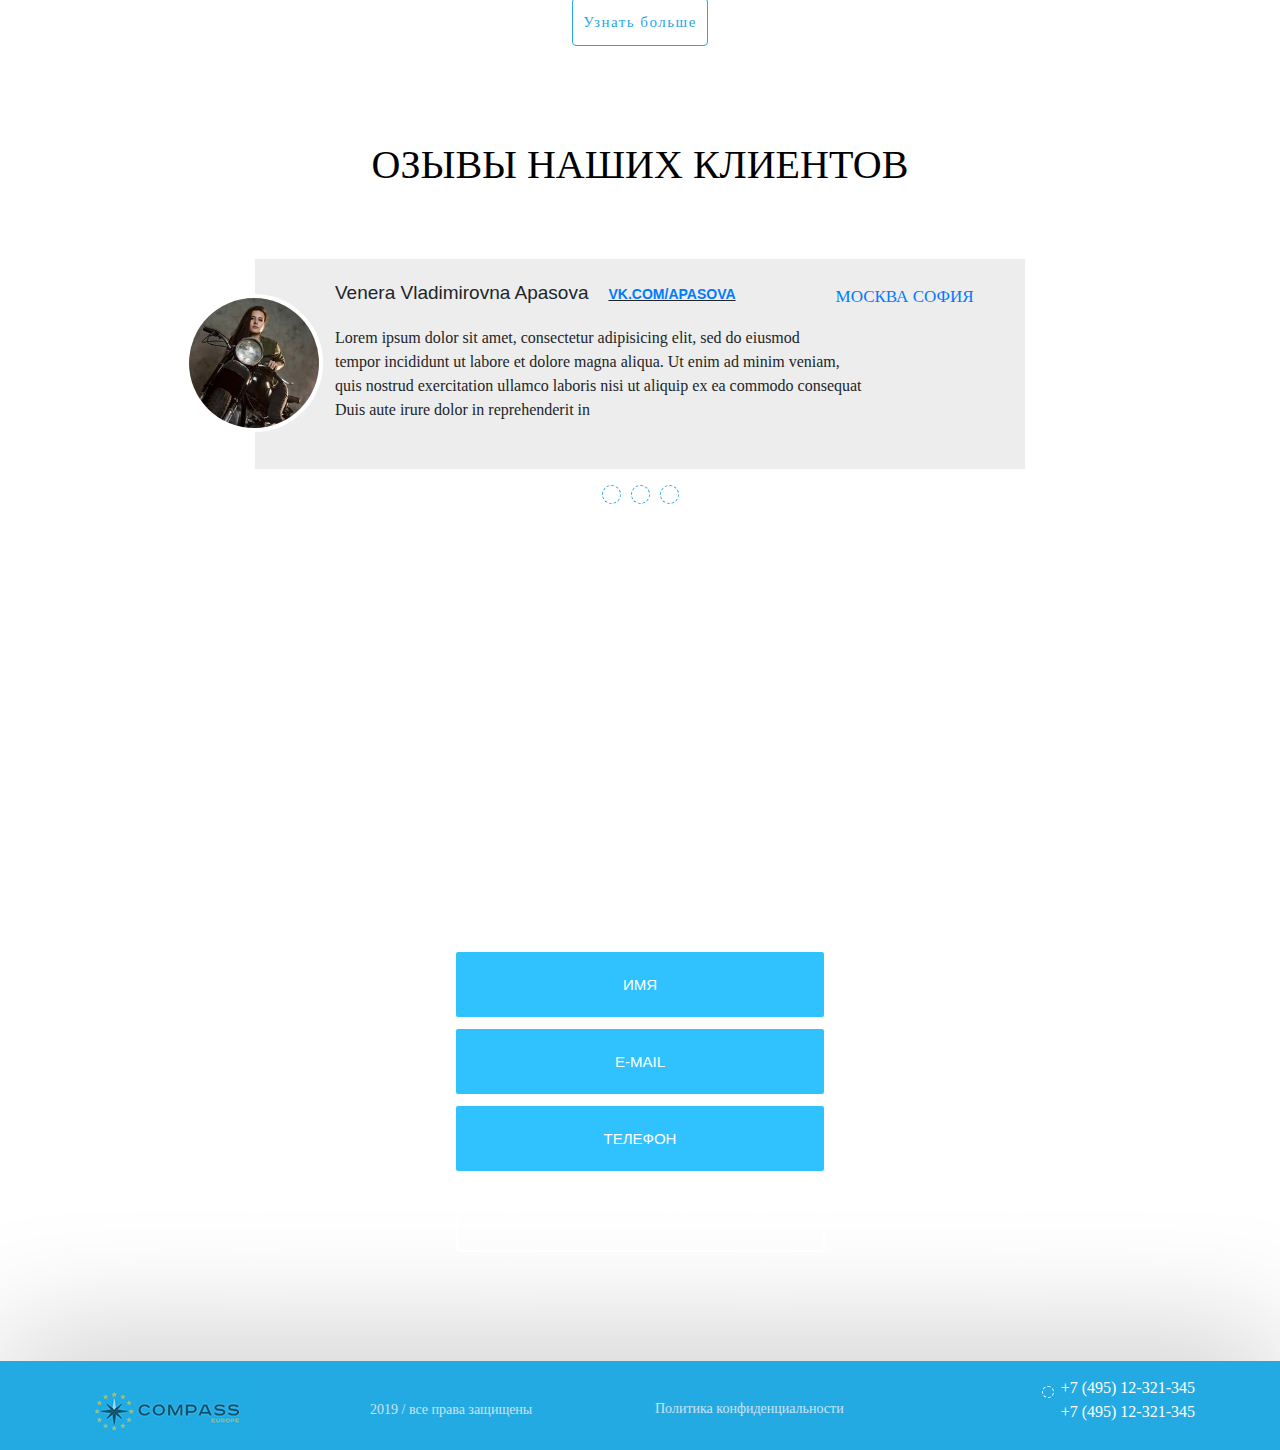
==== commit 44251a00: "rewiev" ====
--- a/bolgary/Index.html
+++ b/bolgary/Index.html
@@ -22,7 +22,7 @@
 						</div>
 					</div>
 					<div class="col-lg-7 col-md-5 d-sm-none d-lg-block d-md-block">
-						<nav class="d-md-none d-lg-block">
+						<nav class="d-md-none d-sm-none d-lg-block">
 							<ul class="menu">
 								<li class="menu__item">
 									<a href="#">Главная</a>
@@ -210,7 +210,7 @@
 			<div class="row">
 				<div class="col-lg-12">
 					<h1 class="headline__sect5">
-						Озтывы наших клиентов
+						Озывы наших клиентов
 					</h1>
 					<div class="blocks__rewievs">
 						<div class="rewiev">
--- a/bolgary/css/media.css
+++ b/bolgary/css/media.css
@@ -260,4 +260,10 @@
 	.fa-angle-right {
 		right: 20px;
 	}
+}
+
+@media screen and (max-width: 576px) {
+	nav {
+		display: none;
+	}
 }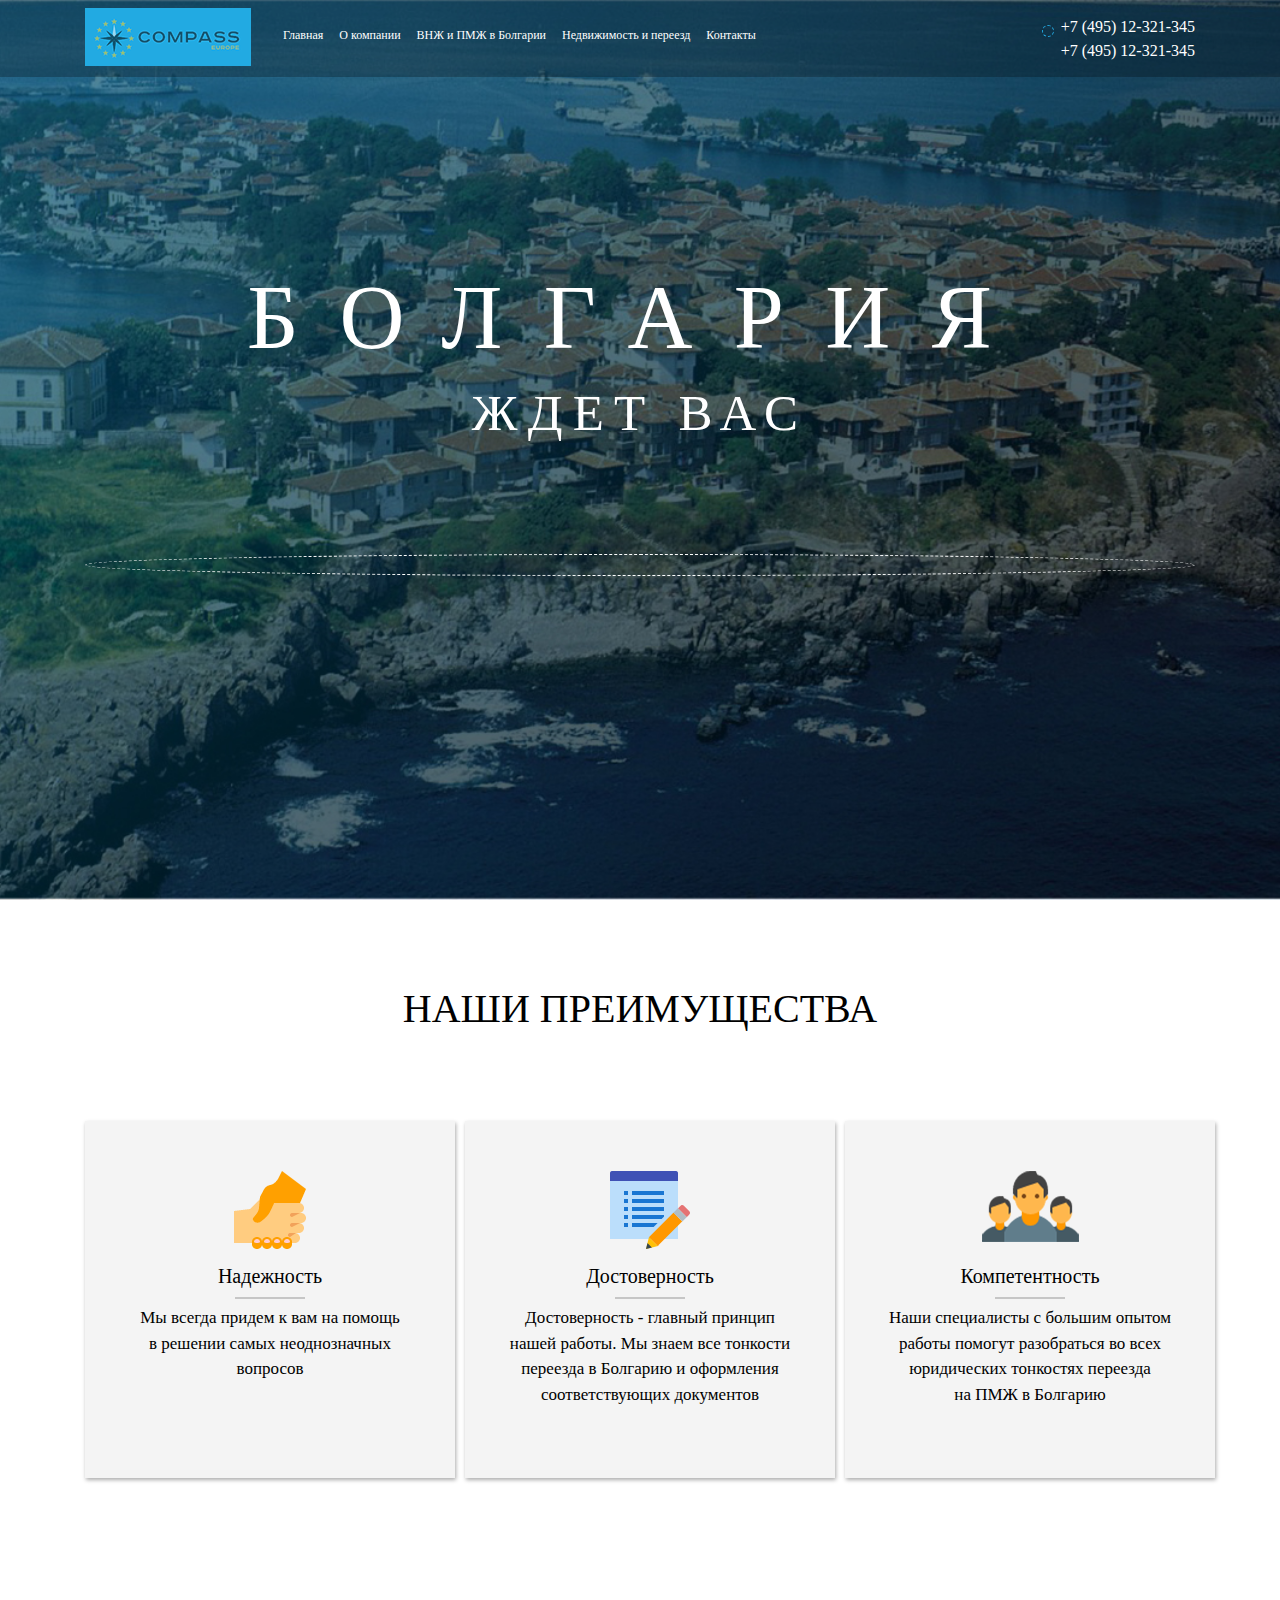
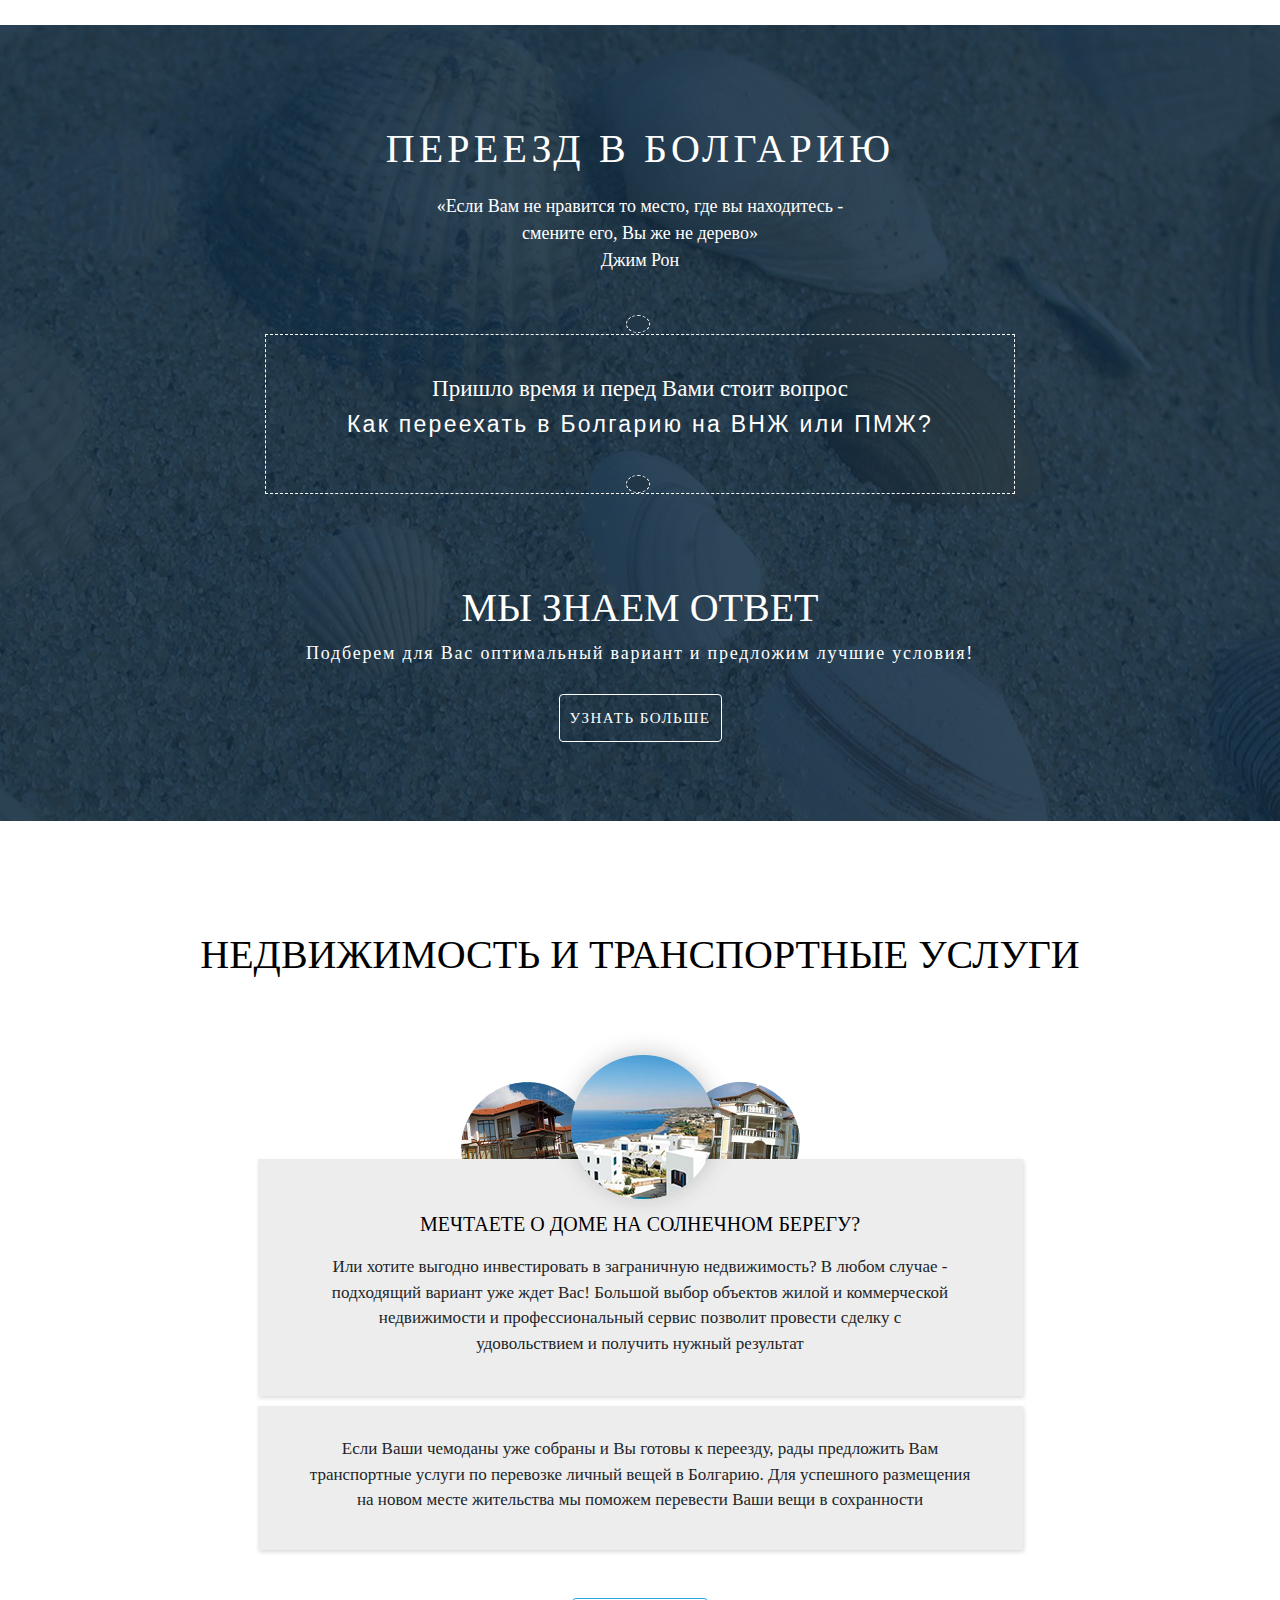
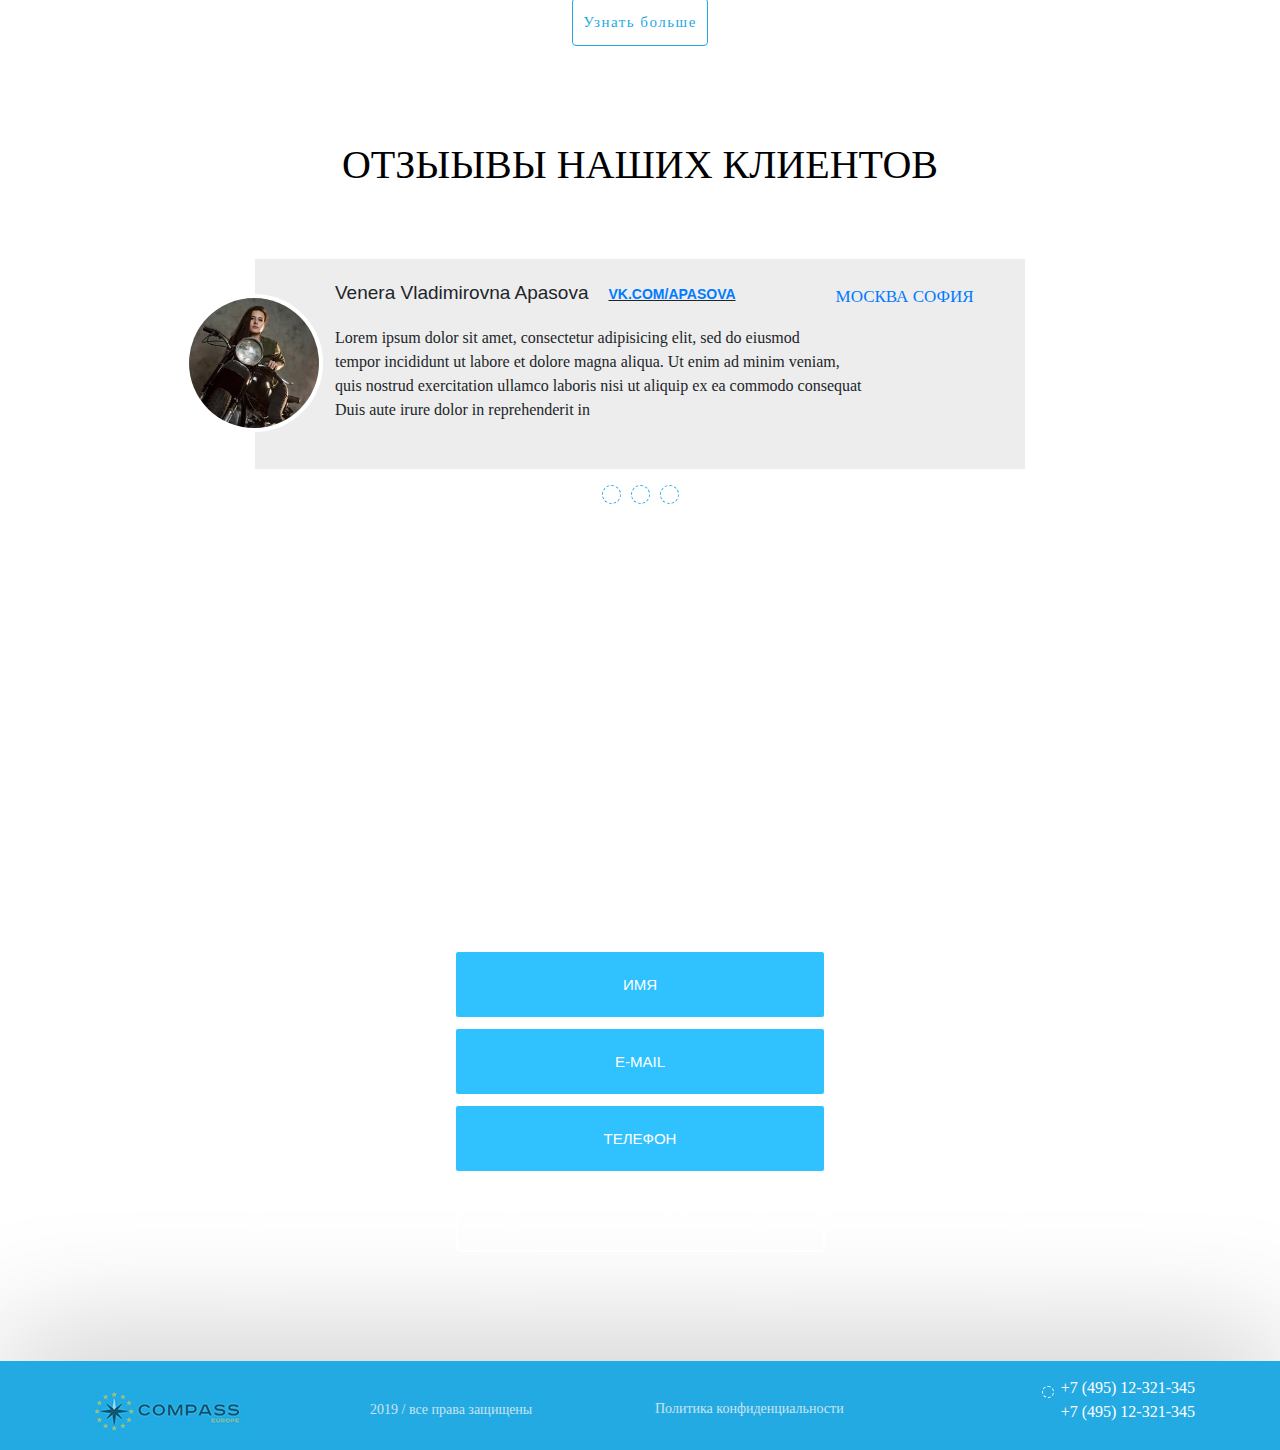
==== commit 4ae9f52a: "Update Index.html" ====
--- a/bolgary/Index.html
+++ b/bolgary/Index.html
@@ -22,7 +22,7 @@
 						</div>
 					</div>
 					<div class="col-lg-7 col-md-5 d-sm-none d-lg-block d-md-block">
-						<nav class="d-md-none d-sm-none d-lg-block">
+						<nav class="d-md-none d-lg-block">
 							<ul class="menu">
 								<li class="menu__item">
 									<a href="#">Главная</a>
@@ -210,7 +210,7 @@
 			<div class="row">
 				<div class="col-lg-12">
 					<h1 class="headline__sect5">
-						Озывы наших клиентов
+						Отзыывы наших клиентов
 					</h1>
 					<div class="blocks__rewievs">
 						<div class="rewiev">
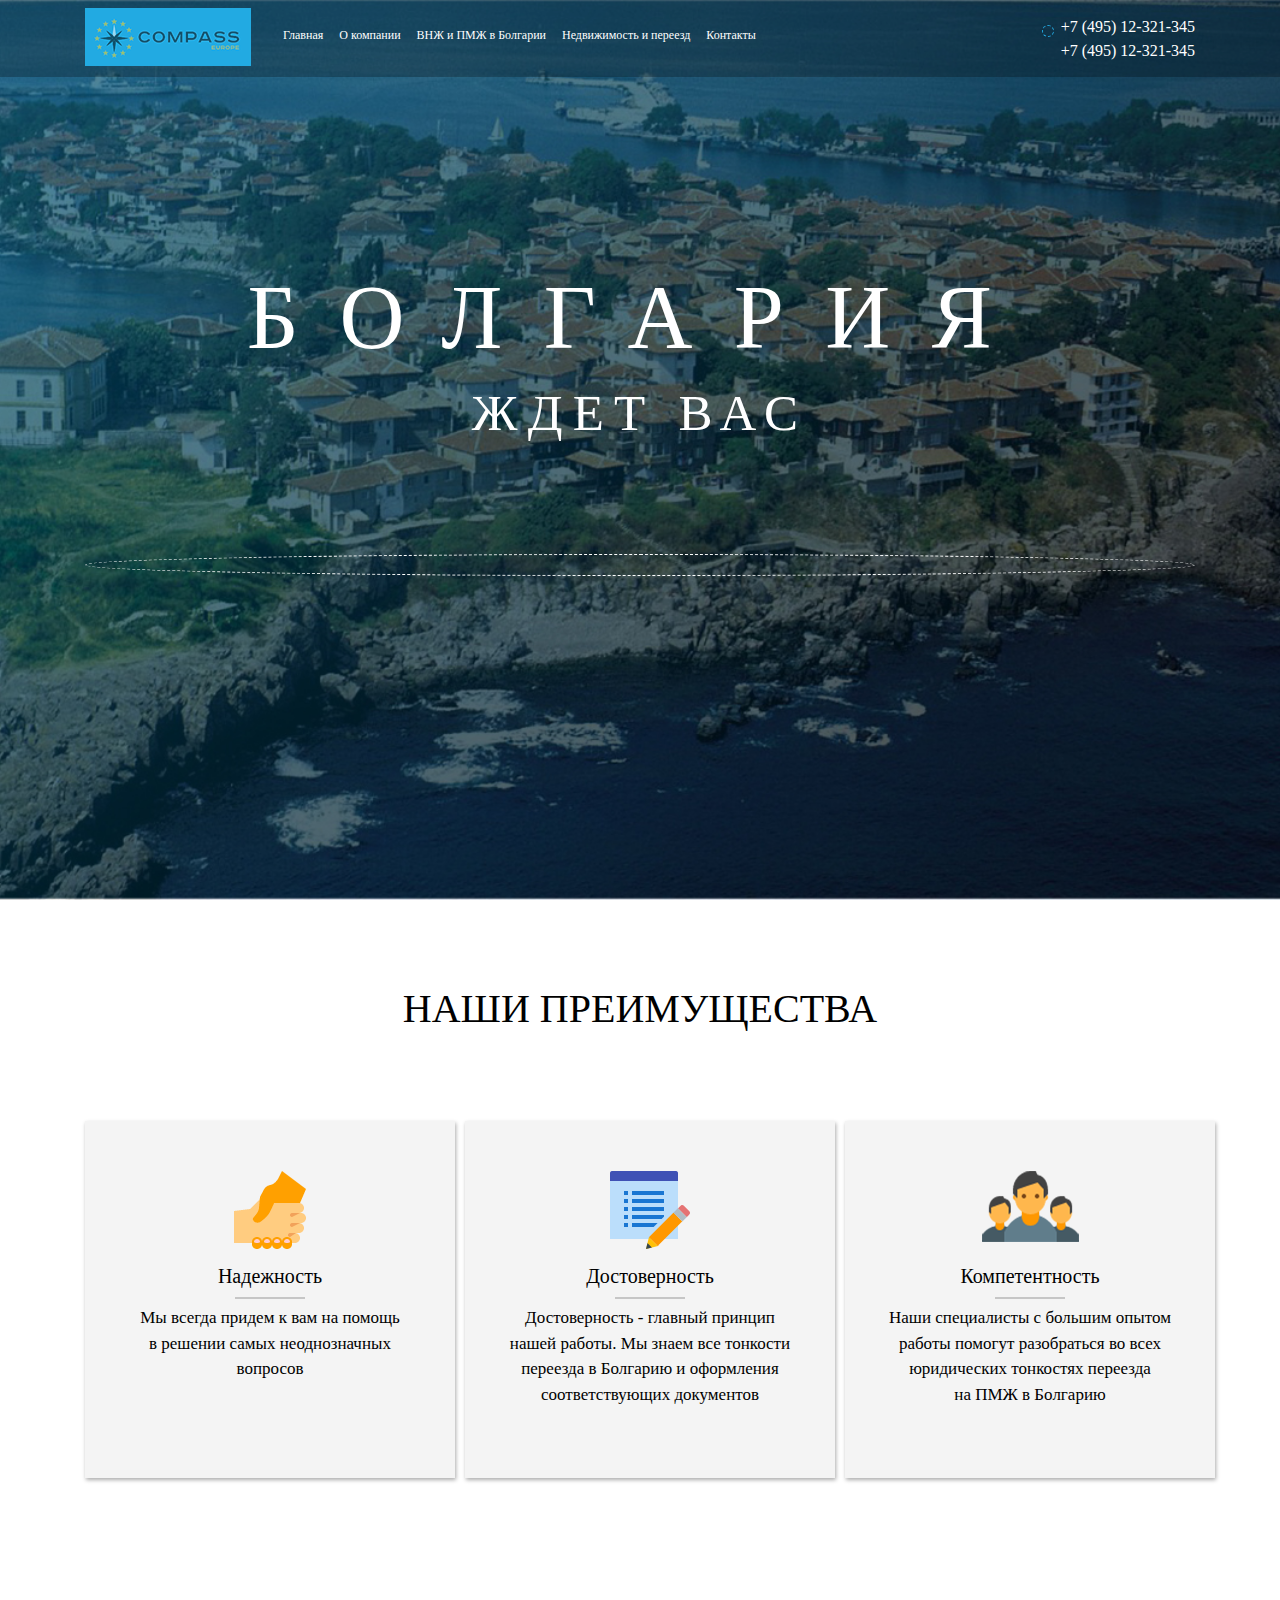
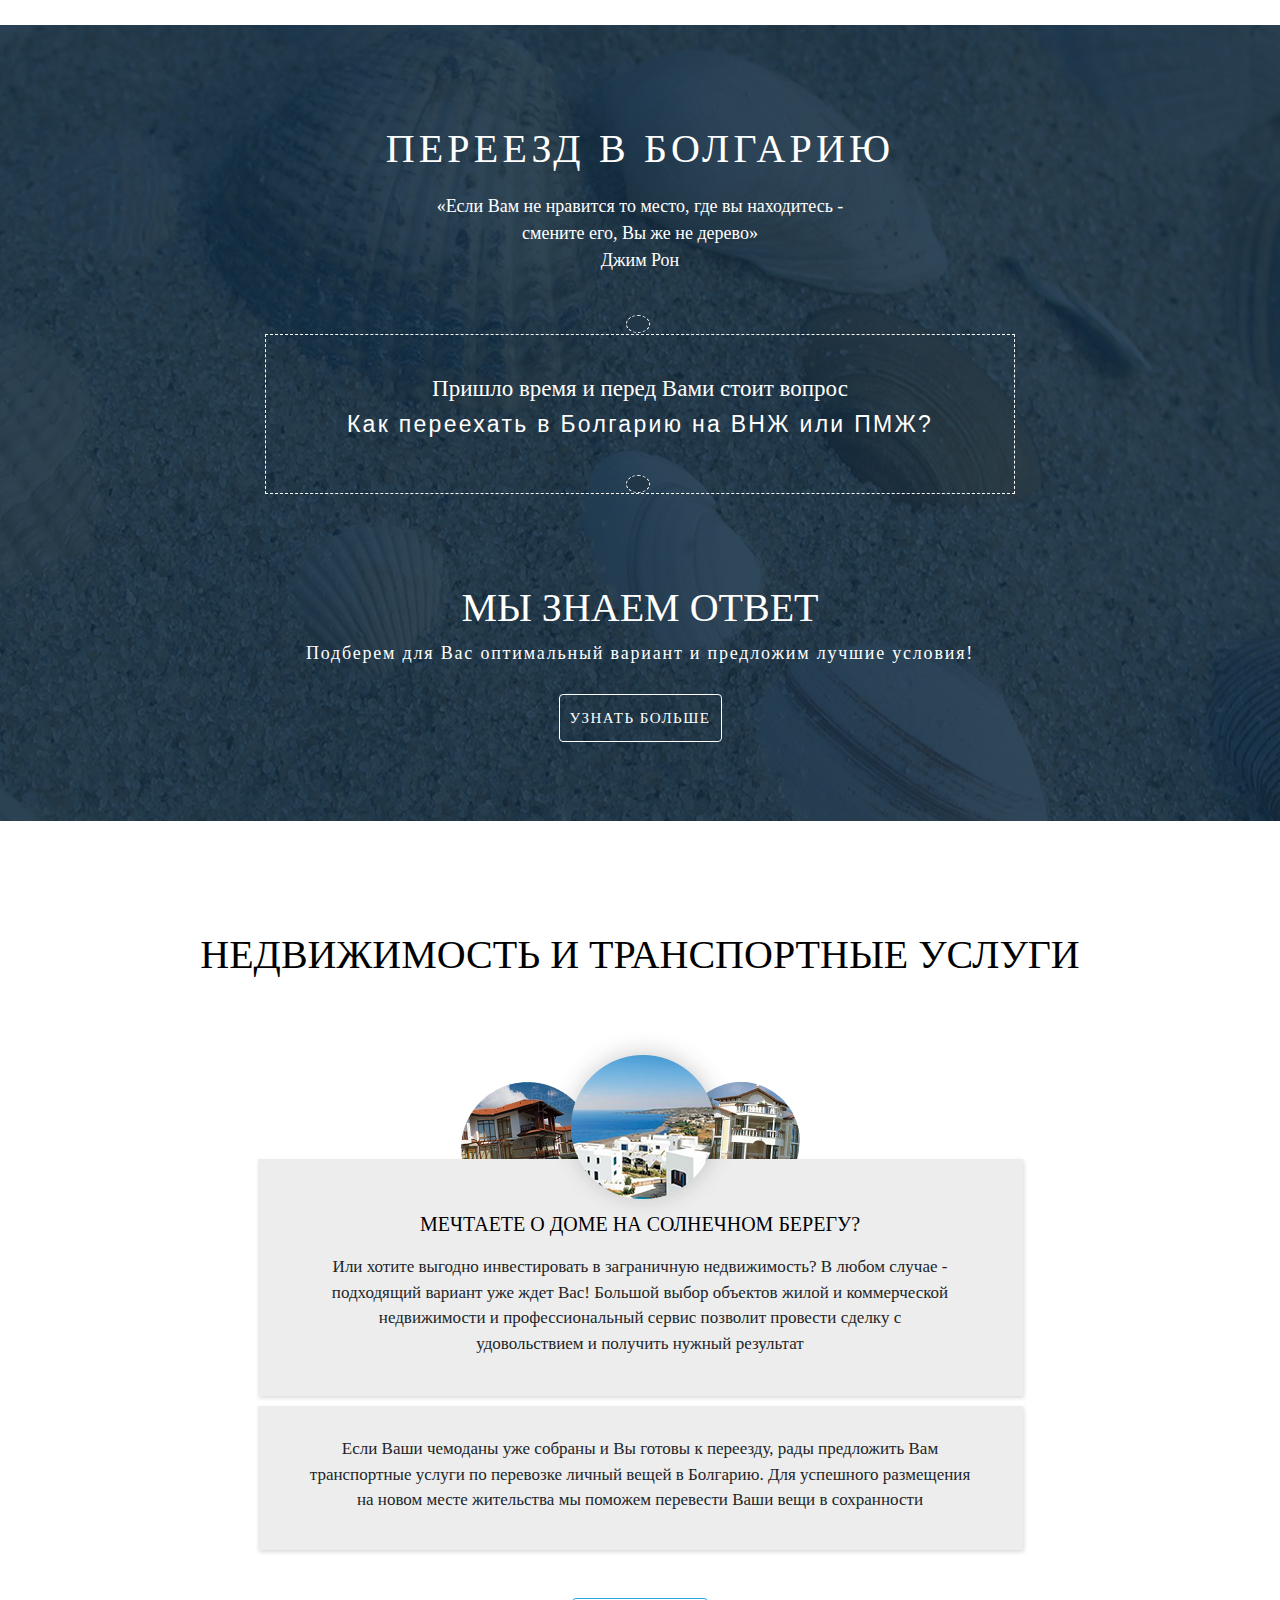
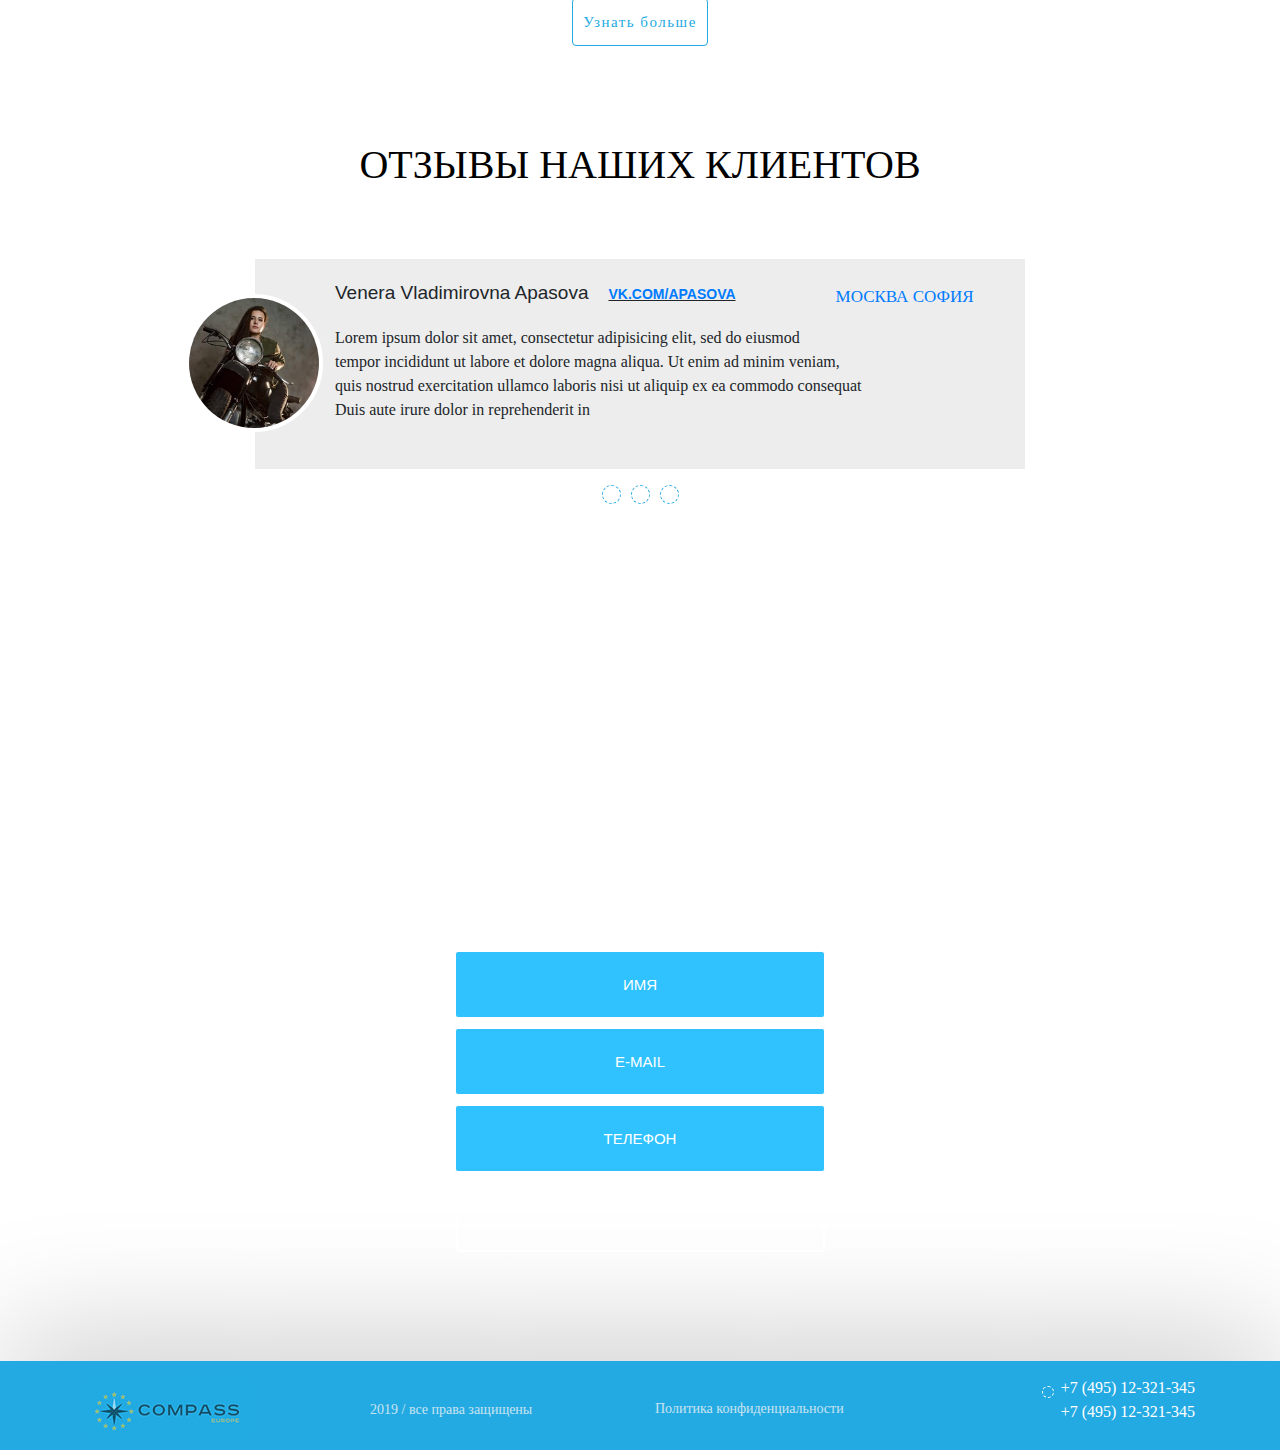
==== commit 569187cb: "Update Index.html" ====
--- a/bolgary/Index.html
+++ b/bolgary/Index.html
@@ -210,7 +210,7 @@
 			<div class="row">
 				<div class="col-lg-12">
 					<h1 class="headline__sect5">
-						Отзыывы наших клиентов
+						Отзывы наших клиентов
 					</h1>
 					<div class="blocks__rewievs">
 						<div class="rewiev">
